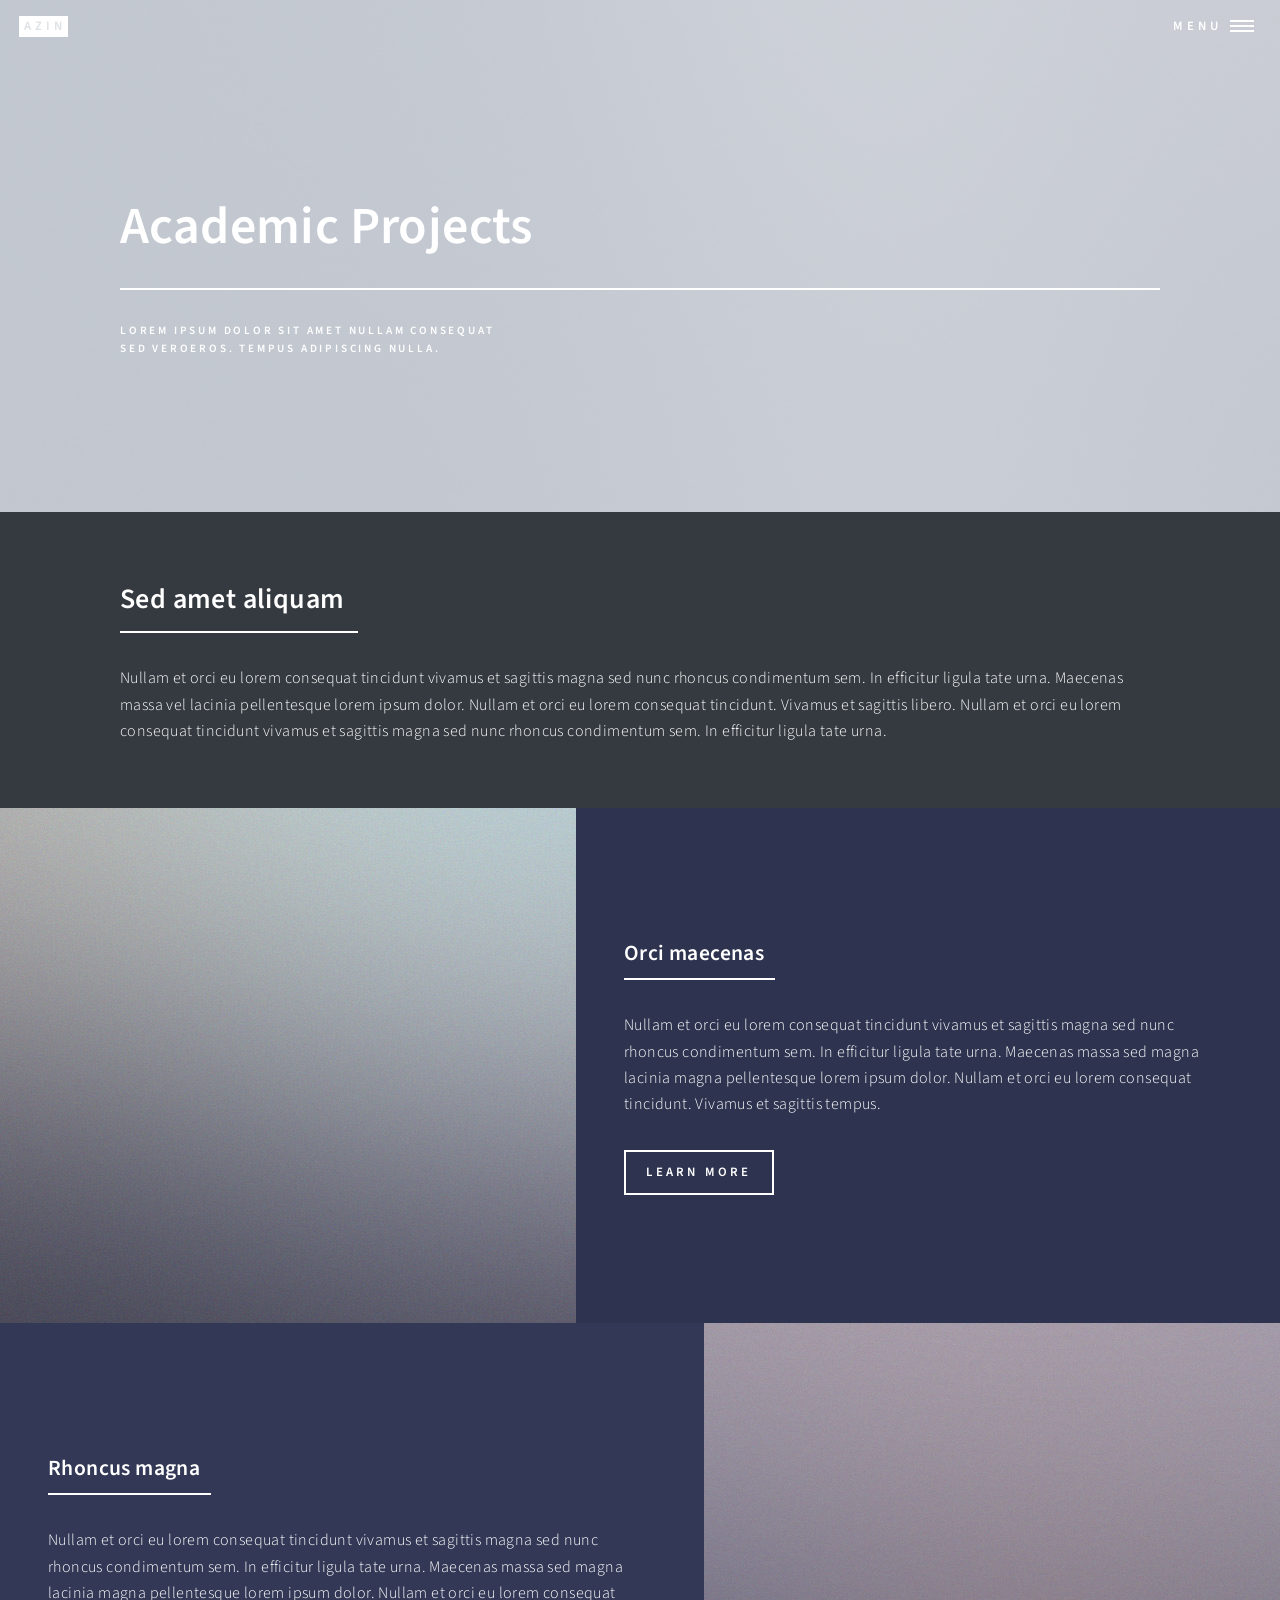
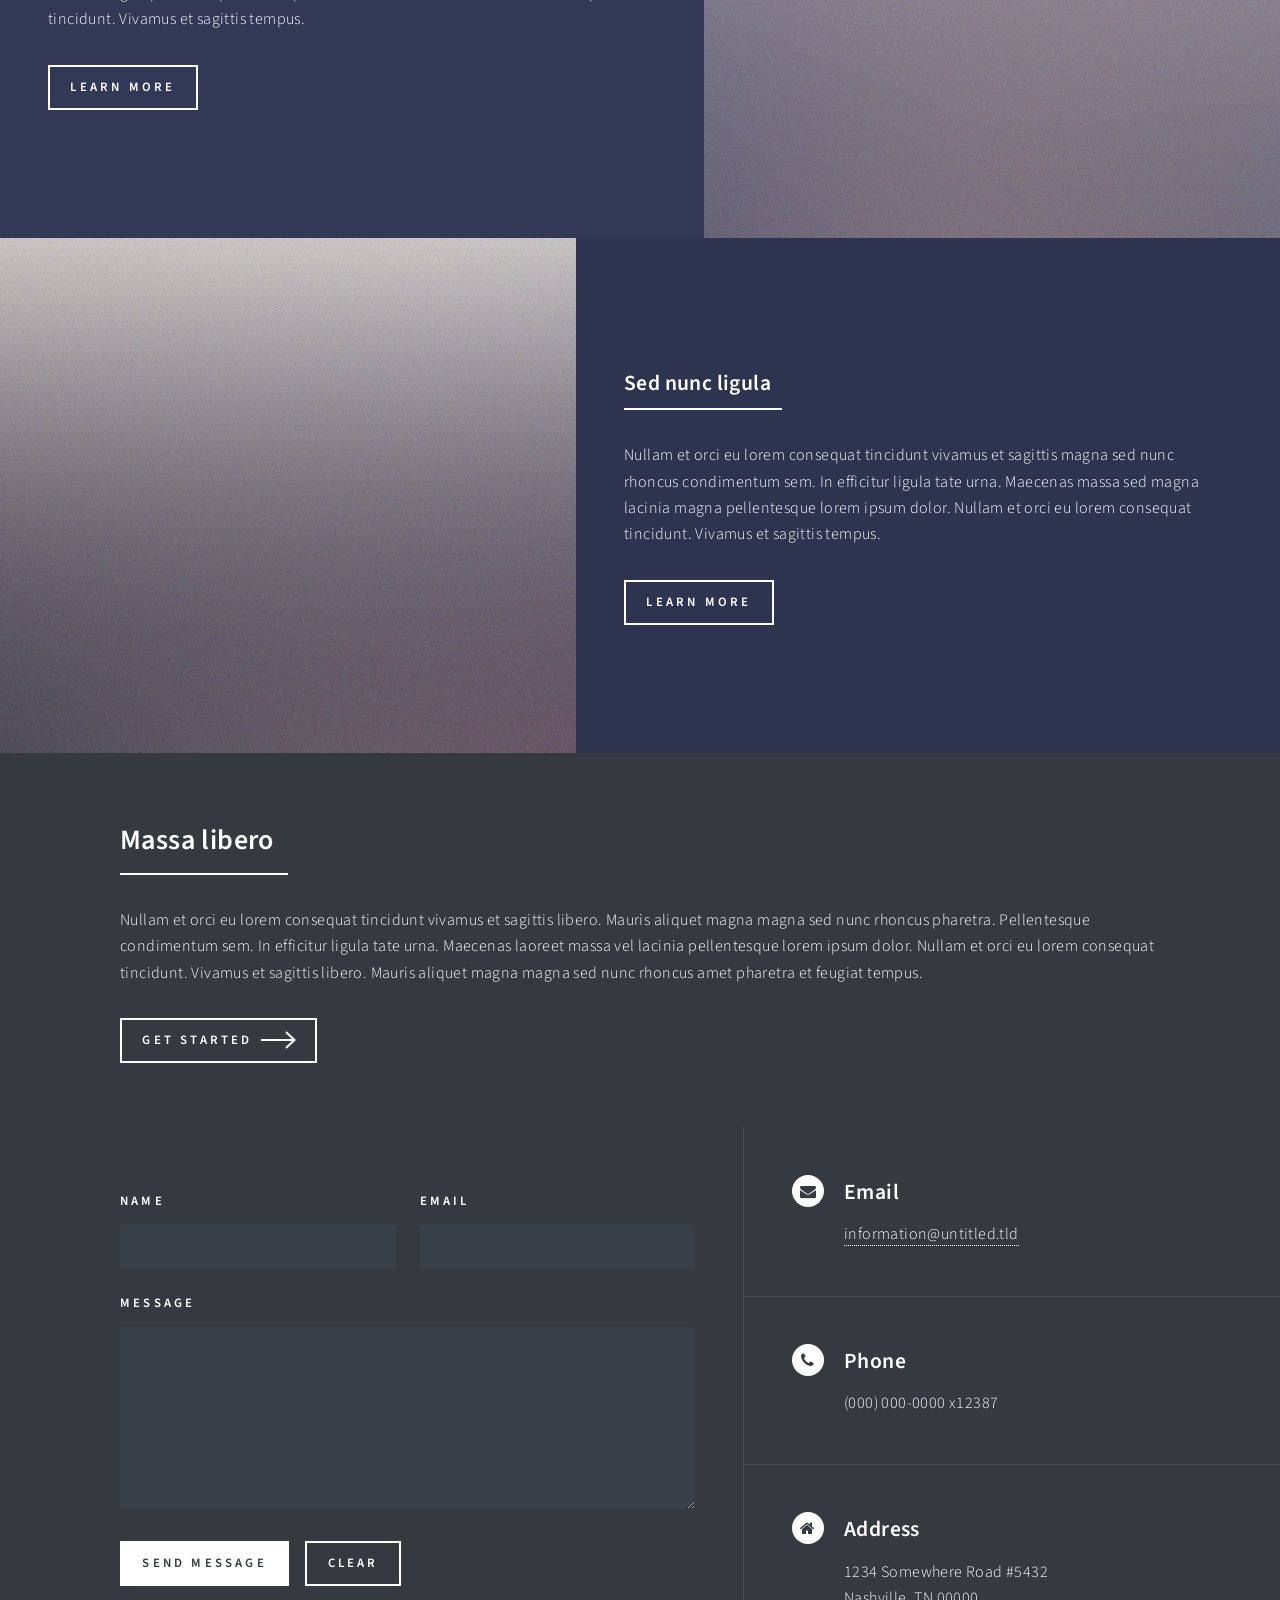
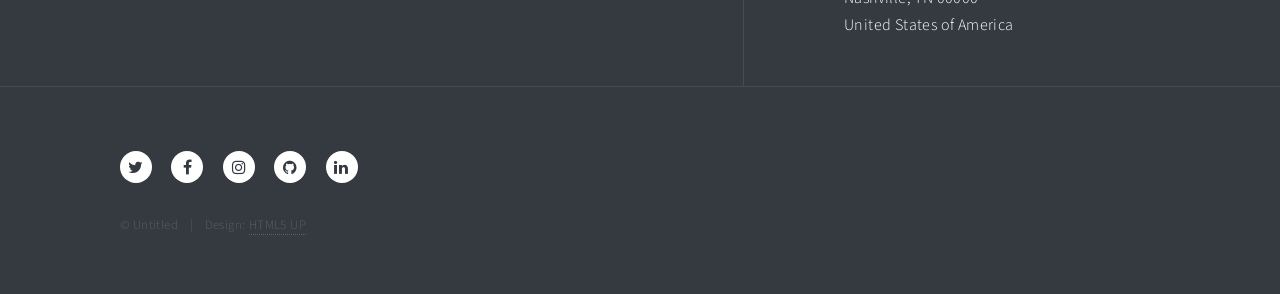
==== academic-projects.html @ b6f25e10 "Add files via upload" ====
<!DOCTYPE HTML>
<!--
	Forty by HTML5 UP
	html5up.net | @ajlkn
	Free for personal and commercial use under the CCA 3.0 license (html5up.net/license)
-->
<html>
	<head>
		<title>Academic Projects - Azin</title>
		<meta charset="utf-8" />
		<meta name="viewport" content="width=device-width, initial-scale=1, user-scalable=no" />
		<link rel="stylesheet" href="assets/css/main.css" />
		<noscript><link rel="stylesheet" href="assets/css/noscript.css" /></noscript>
	</head>
	<body class="is-preload">

		<!-- Wrapper -->
			<div id="wrapper">

				<!-- Header -->
				<!-- Note: The "styleN" class below should match that of the banner element. -->
					<header id="header" class="alt style2">
						<a href="index.html" class="logo"><strong>Azin</strong></a>
						<nav>
							<a href="#menu">Menu</a>
						</nav>
					</header>

				<!-- Menu -->
					<nav id="menu">
						<ul class="links">
							<li><a href="index.html">Home</a></li>
							<li><a href="academic-projects.html">Academic Projects</a></li>
							<li><a href="sketches.html">Sketches</a></li>
							<li><a href="photographies.html">Photographies</a></li>
						</ul>
						<ul class="actions stacked">
							<li><a href="#" class="button primary fit">Get Started</a></li>
							<li><a href="#" class="button fit">Log In</a></li>
						</ul>
					</nav>

				<!-- Banner -->
				<!-- Note: The "styleN" class below should match that of the header element. -->
					<section id="banner" class="style2">
						<div class="inner">
							<span class="image">
								<img src="images/pic07.jpg" alt="" />
							</span>
							<header class="major">
								<h1>Academic Projects</h1>
							</header>
							<div class="content">
								<p>Lorem ipsum dolor sit amet nullam consequat<br />
								sed veroeros. tempus adipiscing nulla.</p>
							</div>
						</div>
					</section>

				<!-- Main -->
					<div id="main">

						<!-- One -->
							<section id="one">
								<div class="inner">
									<header class="major">
										<h2>Sed amet aliquam</h2>
									</header>
									<p>Nullam et orci eu lorem consequat tincidunt vivamus et sagittis magna sed nunc rhoncus condimentum sem. In efficitur ligula tate urna. Maecenas massa vel lacinia pellentesque lorem ipsum dolor. Nullam et orci eu lorem consequat tincidunt. Vivamus et sagittis libero. Nullam et orci eu lorem consequat tincidunt vivamus et sagittis magna sed nunc rhoncus condimentum sem. In efficitur ligula tate urna.</p>
								</div>
							</section>

						<!-- Two -->
							<section id="two" class="spotlights">
								<section>
									<a href="sketches.html" class="image">
										<img src="images/pic08.jpg" alt="" data-position="center center" />
									</a>
									<div class="content">
										<div class="inner">
											<header class="major">
												<h3>Orci maecenas</h3>
											</header>
											<p>Nullam et orci eu lorem consequat tincidunt vivamus et sagittis magna sed nunc rhoncus condimentum sem. In efficitur ligula tate urna. Maecenas massa sed magna lacinia magna pellentesque lorem ipsum dolor. Nullam et orci eu lorem consequat tincidunt. Vivamus et sagittis tempus.</p>
											<ul class="actions">
												<li><a href="sketches.html" class="button">Learn more</a></li>
											</ul>
										</div>
									</div>
								</section>
								<section>
									<a href="sketches.html" class="image">
										<img src="images/pic09.jpg" alt="" data-position="top center" />
									</a>
									<div class="content">
										<div class="inner">
											<header class="major">
												<h3>Rhoncus magna</h3>
											</header>
											<p>Nullam et orci eu lorem consequat tincidunt vivamus et sagittis magna sed nunc rhoncus condimentum sem. In efficitur ligula tate urna. Maecenas massa sed magna lacinia magna pellentesque lorem ipsum dolor. Nullam et orci eu lorem consequat tincidunt. Vivamus et sagittis tempus.</p>
											<ul class="actions">
												<li><a href="sketches.html" class="button">Learn more</a></li>
											</ul>
										</div>
									</div>
								</section>
								<section>
									<a href="sketches.html" class="image">
										<img src="images/pic10.jpg" alt="" data-position="25% 25%" />
									</a>
									<div class="content">
										<div class="inner">
											<header class="major">
												<h3>Sed nunc ligula</h3>
											</header>
											<p>Nullam et orci eu lorem consequat tincidunt vivamus et sagittis magna sed nunc rhoncus condimentum sem. In efficitur ligula tate urna. Maecenas massa sed magna lacinia magna pellentesque lorem ipsum dolor. Nullam et orci eu lorem consequat tincidunt. Vivamus et sagittis tempus.</p>
											<ul class="actions">
												<li><a href="sketches.html" class="button">Learn more</a></li>
											</ul>
										</div>
									</div>
								</section>
							</section>

						<!-- Three -->
							<section id="three">
								<div class="inner">
									<header class="major">
										<h2>Massa libero</h2>
									</header>
									<p>Nullam et orci eu lorem consequat tincidunt vivamus et sagittis libero. Mauris aliquet magna magna sed nunc rhoncus pharetra. Pellentesque condimentum sem. In efficitur ligula tate urna. Maecenas laoreet massa vel lacinia pellentesque lorem ipsum dolor. Nullam et orci eu lorem consequat tincidunt. Vivamus et sagittis libero. Mauris aliquet magna magna sed nunc rhoncus amet pharetra et feugiat tempus.</p>
									<ul class="actions">
										<li><a href="sketches.html" class="button next">Get Started</a></li>
									</ul>
								</div>
							</section>

					</div>

				<!-- Contact -->
					<section id="contact">
						<div class="inner">
							<section>
								<form method="post" action="#">
									<div class="fields">
										<div class="field half">
											<label for="name">Name</label>
											<input type="text" name="name" id="name" />
										</div>
										<div class="field half">
											<label for="email">Email</label>
											<input type="text" name="email" id="email" />
										</div>
										<div class="field">
											<label for="message">Message</label>
											<textarea name="message" id="message" rows="6"></textarea>
										</div>
									</div>
									<ul class="actions">
										<li><input type="submit" value="Send Message" class="primary" /></li>
										<li><input type="reset" value="Clear" /></li>
									</ul>
								</form>
							</section>
							<section class="split">
								<section>
									<div class="contact-method">
										<span class="icon alt fa-envelope"></span>
										<h3>Email</h3>
										<a href="#">information@untitled.tld</a>
									</div>
								</section>
								<section>
									<div class="contact-method">
										<span class="icon alt fa-phone"></span>
										<h3>Phone</h3>
										<span>(000) 000-0000 x12387</span>
									</div>
								</section>
								<section>
									<div class="contact-method">
										<span class="icon alt fa-home"></span>
										<h3>Address</h3>
										<span>1234 Somewhere Road #5432<br />
										Nashville, TN 00000<br />
										United States of America</span>
									</div>
								</section>
							</section>
						</div>
					</section>

				<!-- Footer -->
					<footer id="footer">
						<div class="inner">
							<ul class="icons">
								<li><a href="#" class="icon alt fa-twitter"><span class="label">Twitter</span></a></li>
								<li><a href="#" class="icon alt fa-facebook"><span class="label">Facebook</span></a></li>
								<li><a href="#" class="icon alt fa-instagram"><span class="label">Instagram</span></a></li>
								<li><a href="#" class="icon alt fa-github"><span class="label">GitHub</span></a></li>
								<li><a href="#" class="icon alt fa-linkedin"><span class="label">LinkedIn</span></a></li>
							</ul>
							<ul class="copyright">
								<li>&copy; Untitled</li><li>Design: <a href="https://html5up.net">HTML5 UP</a></li>
							</ul>
						</div>
					</footer>

			</div>

		<!-- Scripts -->
			<script src="assets/js/jquery.min.js"></script>
			<script src="assets/js/jquery.scrolly.min.js"></script>
			<script src="assets/js/jquery.scrollex.min.js"></script>
			<script src="assets/js/browser.min.js"></script>
			<script src="assets/js/breakpoints.min.js"></script>
			<script src="assets/js/util.js"></script>
			<script src="assets/js/main.js"></script>

	</body>
</html>
---- assets/css/main.css ----
@import url(font-awesome.min.css);
@import url("https://fonts.googleapis.com/css?family=Source+Sans+Pro:300,300italic,600,600italic");

/*
	Forty by HTML5 UP
	html5up.net | @ajlkn
	Free for personal and commercial use under the CCA 3.0 license (html5up.net/license)
*/

html, body, div, span, applet, object,
iframe, h1, h2, h3, h4, h5, h6, p, blockquote,
pre, a, abbr, acronym, address, big, cite,
code, del, dfn, em, img, ins, kbd, q, s, samp,
small, strike, strong, sub, sup, tt, var, b,
u, i, center, dl, dt, dd, ol, ul, li, fieldset,
form, label, legend, table, caption, tbody,
tfoot, thead, tr, th, td, article, aside,
canvas, details, embed, figure, figcaption,
footer, header, hgroup, menu, nav, output, ruby,
section, summary, time, mark, audio, video {
	margin: 0;
	padding: 0;
	border: 0;
	font-size: 100%;
	font: inherit;
	vertical-align: baseline;}

article, aside, details, figcaption, figure,
footer, header, hgroup, menu, nav, section {
	display: block;}

body {
	line-height: 1;
}

ol, ul {
	list-style: none;
}

blockquote, q {
	quotes: none;
}

	blockquote:before, blockquote:after, q:before, q:after {
		content: '';
		content: none;
	}

table {
	border-collapse: collapse;
	border-spacing: 0;
}

body {
	-webkit-text-size-adjust: none;
}

mark {
	background-color: transparent;
	color: inherit;
}

input::-moz-focus-inner {
	border: 0;
	padding: 0;
}

input, select, textarea {
	-moz-appearance: none;
	-webkit-appearance: none;
	-ms-appearance: none;
	appearance: none;
}

/* Basic */

	@-ms-viewport {
		width: device-width;
	}

	body {
		-ms-overflow-style: scrollbar;
	}

	@media screen and (max-width: 480px) {

		html, body {
			min-width: 320px;
		}

	}

	html {
		box-sizing: border-box;
	}

	*, *:before, *:after {
		box-sizing: inherit;
	}

	body {
		background: #343A40;
	}

		body.is-preload *, body.is-preload *:before, body.is-preload *:after {
			-moz-animation: none !important;
			-webkit-animation: none !important;
			-ms-animation: none !important;
			animation: none !important;
			-moz-transition: none !important;
			-webkit-transition: none !important;
			-ms-transition: none !important;
			transition: none !important;
		}

/* Type */

	body, input, select, textarea {
		color: #ffffff;
		font-family: "Source Sans Pro", Helvetica, sans-serif;
		font-size: 17pt;
		font-weight: 300;
		letter-spacing: 0.025em;
		line-height: 1.65;
	}

		@media screen and (max-width: 1680px) {

			body, input, select, textarea {
				font-size: 14pt;
			}

		}

		@media screen and (max-width: 1280px) {

			body, input, select, textarea {
				font-size: 12pt;
			}

		}

		@media screen and (max-width: 360px) {

			body, input, select, textarea {
				font-size: 11pt;
			}

		}

	a {
		-moz-transition: color 0.2s ease-in-out, border-bottom-color 0.2s ease-in-out;
		-webkit-transition: color 0.2s ease-in-out, border-bottom-color 0.2s ease-in-out;
		-ms-transition: color 0.2s ease-in-out, border-bottom-color 0.2s ease-in-out;
		transition: color 0.2s ease-in-out, border-bottom-color 0.2s ease-in-out;
		border-bottom: dotted 1px;
		color: inherit;
		text-decoration: none;
	}

		a:hover {
			border-bottom-color: transparent;
			color: #9bf1ff !important;
		}

		a:active {
			color: #53e3fb !important;
		}

	strong, b {
		color: #ffffff;
		font-weight: 600;
	}

	em, i {
		font-style: italic;
	}

	p {
		margin: 0 0 2em 0;
	}

	h1, h2, h3, h4, h5, h6 {
		color: #ffffff;
		font-weight: 600;
		line-height: 1.65;
		margin: 0 0 1em 0;
	}

		h1 a, h2 a, h3 a, h4 a, h5 a, h6 a {
			color: inherit;
			border-bottom: 0;
		}

	h1 {
		font-size: 2.5em;
	}

	h2 {
		font-size: 1.75em;
	}

	h3 {
		font-size: 1.35em;
	}

	h4 {
		font-size: 1.1em;
	}

	h5 {
		font-size: 0.9em;
	}

	h6 {
		font-size: 0.7em;
	}

	@media screen and (max-width: 736px) {

		h1 {
			font-size: 2em;
		}

		h2 {
			font-size: 1.5em;
		}

		h3 {
			font-size: 1.25em;
		}

	}

	sub {
		font-size: 0.8em;
		position: relative;
		top: 0.5em;
	}

	sup {
		font-size: 0.8em;
		position: relative;
		top: -0.5em;
	}

	blockquote {
		border-left: solid 4px rgba(209, 209, 255, 0.1);
		font-style: italic;
		margin: 0 0 2em 0;
		padding: 0.5em 0 0.5em 2em;
	}

	code {
		background: rgba(209, 209, 255, 0.035);
		font-family: "Courier New", monospace;
		font-size: 0.9em;
		margin: 0 0.25em;
		padding: 0.25em 0.65em;
	}

	pre {
		-webkit-overflow-scrolling: touch;
		font-family: "Courier New", monospace;
		font-size: 0.9em;
		margin: 0 0 2em 0;
	}

		pre code {
			display: block;
			line-height: 1.75;
			padding: 1em 1.5em;
			overflow-x: auto;
		}

	hr {
		border: 0;
		border-bottom: solid 1px rgba(209, 209, 255, 0.1);
		margin: 2em 0;
	}

		hr.major {
			margin: 3em 0;
		}

	.align-left {
		text-align: left;
	}

	.align-center {
		text-align: center;
	}

	.align-right {
		text-align: right;
	}

/* Row */

	.row {
		display: flex;
		flex-wrap: wrap;
		box-sizing: border-box;
		align-items: stretch;
	}

		.row > * {
			box-sizing: border-box;
		}

		.row.gtr-uniform > * > :last-child {
			margin-bottom: 0;
		}

		.row.aln-left {
			justify-content: flex-start;
		}

		.row.aln-center {
			justify-content: center;
		}

		.row.aln-right {
			justify-content: flex-end;
		}

		.row.aln-top {
			align-items: flex-start;
		}

		.row.aln-middle {
			align-items: center;
		}

		.row.aln-bottom {
			align-items: flex-end;
		}

		.row > .imp {
			order: -1;
		}

		.row > .col-1 {
			width: 8.3333333333%;
		}

		.row > .off-1 {
			margin-left: 8.3333333333%;
		}

		.row > .col-2 {
			width: 16.6666666667%;
		}

		.row > .off-2 {
			margin-left: 16.6666666667%;
		}

		.row > .col-3 {
			width: 25%;
		}

		.row > .off-3 {
			margin-left: 25%;
		}

		.row > .col-4 {
			width: 33.3333333333%;
		}

		.row > .off-4 {
			margin-left: 33.3333333333%;
		}

		.row > .col-5 {
			width: 41.6666666667%;
		}

		.row > .off-5 {
			margin-left: 41.6666666667%;
		}

		.row > .col-6 {
			width: 50%;
		}

		.row > .off-6 {
			margin-left: 50%;
		}

		.row > .col-7 {
			width: 58.3333333333%;
		}

		.row > .off-7 {
			margin-left: 58.3333333333%;
		}

		.row > .col-8 {
			width: 66.6666666667%;
		}

		.row > .off-8 {
			margin-left: 66.6666666667%;
		}

		.row > .col-9 {
			width: 75%;
		}

		.row > .off-9 {
			margin-left: 75%;
		}

		.row > .col-10 {
			width: 83.3333333333%;
		}

		.row > .off-10 {
			margin-left: 83.3333333333%;
		}

		.row > .col-11 {
			width: 91.6666666667%;
		}

		.row > .off-11 {
			margin-left: 91.6666666667%;
		}

		.row > .col-12 {
			width: 100%;
		}

		.row > .off-12 {
			margin-left: 100%;
		}

		.row.gtr-0 {
			margin-top: 0;
			margin-left: 0em;
		}

			.row.gtr-0 > * {
				padding: 0 0 0 0em;
			}

			.row.gtr-0.gtr-uniform {
				margin-top: 0em;
			}

				.row.gtr-0.gtr-uniform > * {
					padding-top: 0em;
				}

		.row.gtr-25 {
			margin-top: 0;
			margin-left: -0.5em;
		}

			.row.gtr-25 > * {
				padding: 0 0 0 0.5em;
			}

			.row.gtr-25.gtr-uniform {
				margin-top: -0.5em;
			}

				.row.gtr-25.gtr-uniform > * {
					padding-top: 0.5em;
				}

		.row.gtr-50 {
			margin-top: 0;
			margin-left: -1em;
		}

			.row.gtr-50 > * {
				padding: 0 0 0 1em;
			}

			.row.gtr-50.gtr-uniform {
				margin-top: -1em;
			}

				.row.gtr-50.gtr-uniform > * {
					padding-top: 1em;
				}

		.row {
			margin-top: 0;
			margin-left: -2em;
		}

			.row > * {
				padding: 0 0 0 2em;
			}

			.row.gtr-uniform {
				margin-top: -2em;
			}

				.row.gtr-uniform > * {
					padding-top: 2em;
				}

		.row.gtr-150 {
			margin-top: 0;
			margin-left: -3em;
		}

			.row.gtr-150 > * {
				padding: 0 0 0 3em;
			}

			.row.gtr-150.gtr-uniform {
				margin-top: -3em;
			}

				.row.gtr-150.gtr-uniform > * {
					padding-top: 3em;
				}

		.row.gtr-200 {
			margin-top: 0;
			margin-left: -4em;
		}

			.row.gtr-200 > * {
				padding: 0 0 0 4em;
			}

			.row.gtr-200.gtr-uniform {
				margin-top: -4em;
			}

				.row.gtr-200.gtr-uniform > * {
					padding-top: 4em;
				}

		@media screen and (max-width: 1680px) {

			.row {
				display: flex;
				flex-wrap: wrap;
				box-sizing: border-box;
				align-items: stretch;
			}

				.row > * {
					box-sizing: border-box;
				}

				.row.gtr-uniform > * > :last-child {
					margin-bottom: 0;
				}

				.row.aln-left {
					justify-content: flex-start;
				}

				.row.aln-center {
					justify-content: center;
				}

				.row.aln-right {
					justify-content: flex-end;
				}

				.row.aln-top {
					align-items: flex-start;
				}

				.row.aln-middle {
					align-items: center;
				}

				.row.aln-bottom {
					align-items: flex-end;
				}

				.row > .imp-xlarge {
					order: -1;
				}

				.row > .col-1-xlarge {
					width: 8.3333333333%;
				}

				.row > .off-1-xlarge {
					margin-left: 8.3333333333%;
				}

				.row > .col-2-xlarge {
					width: 16.6666666667%;
				}

				.row > .off-2-xlarge {
					margin-left: 16.6666666667%;
				}

				.row > .col-3-xlarge {
					width: 25%;
				}

				.row > .off-3-xlarge {
					margin-left: 25%;
				}

				.row > .col-4-xlarge {
					width: 33.3333333333%;
				}

				.row > .off-4-xlarge {
					margin-left: 33.3333333333%;
				}

				.row > .col-5-xlarge {
					width: 41.6666666667%;
				}

				.row > .off-5-xlarge {
					margin-left: 41.6666666667%;
				}

				.row > .col-6-xlarge {
					width: 50%;
				}

				.row > .off-6-xlarge {
					margin-left: 50%;
				}

				.row > .col-7-xlarge {
					width: 58.3333333333%;
				}

				.row > .off-7-xlarge {
					margin-left: 58.3333333333%;
				}

				.row > .col-8-xlarge {
					width: 66.6666666667%;
				}

				.row > .off-8-xlarge {
					margin-left: 66.6666666667%;
				}

				.row > .col-9-xlarge {
					width: 75%;
				}

				.row > .off-9-xlarge {
					margin-left: 75%;
				}

				.row > .col-10-xlarge {
					width: 83.3333333333%;
				}

				.row > .off-10-xlarge {
					margin-left: 83.3333333333%;
				}

				.row > .col-11-xlarge {
					width: 91.6666666667%;
				}

				.row > .off-11-xlarge {
					margin-left: 91.6666666667%;
				}

				.row > .col-12-xlarge {
					width: 100%;
				}

				.row > .off-12-xlarge {
					margin-left: 100%;
				}

				.row.gtr-0 {
					margin-top: 0;
					margin-left: 0em;
				}

					.row.gtr-0 > * {
						padding: 0 0 0 0em;
					}

					.row.gtr-0.gtr-uniform {
						margin-top: 0em;
					}

						.row.gtr-0.gtr-uniform > * {
							padding-top: 0em;
						}

				.row.gtr-25 {
					margin-top: 0;
					margin-left: -0.5em;
				}

					.row.gtr-25 > * {
						padding: 0 0 0 0.5em;
					}

					.row.gtr-25.gtr-uniform {
						margin-top: -0.5em;
					}

						.row.gtr-25.gtr-uniform > * {
							padding-top: 0.5em;
						}

				.row.gtr-50 {
					margin-top: 0;
					margin-left: -1em;
				}

					.row.gtr-50 > * {
						padding: 0 0 0 1em;
					}

					.row.gtr-50.gtr-uniform {
						margin-top: -1em;
					}

						.row.gtr-50.gtr-uniform > * {
							padding-top: 1em;
						}

				.row {
					margin-top: 0;
					margin-left: -2em;
				}

					.row > * {
						padding: 0 0 0 2em;
					}

					.row.gtr-uniform {
						margin-top: -2em;
					}

						.row.gtr-uniform > * {
							padding-top: 2em;
						}

				.row.gtr-150 {
					margin-top: 0;
					margin-left: -3em;
				}

					.row.gtr-150 > * {
						padding: 0 0 0 3em;
					}

					.row.gtr-150.gtr-uniform {
						margin-top: -3em;
					}

						.row.gtr-150.gtr-uniform > * {
							padding-top: 3em;
						}

				.row.gtr-200 {
					margin-top: 0;
					margin-left: -4em;
				}

					.row.gtr-200 > * {
						padding: 0 0 0 4em;
					}

					.row.gtr-200.gtr-uniform {
						margin-top: -4em;
					}

						.row.gtr-200.gtr-uniform > * {
							padding-top: 4em;
						}

		}

		@media screen and (max-width: 1280px) {

			.row {
				display: flex;
				flex-wrap: wrap;
				box-sizing: border-box;
				align-items: stretch;
			}

				.row > * {
					box-sizing: border-box;
				}

				.row.gtr-uniform > * > :last-child {
					margin-bottom: 0;
				}

				.row.aln-left {
					justify-content: flex-start;
				}

				.row.aln-center {
					justify-content: center;
				}

				.row.aln-right {
					justify-content: flex-end;
				}

				.row.aln-top {
					align-items: flex-start;
				}

				.row.aln-middle {
					align-items: center;
				}

				.row.aln-bottom {
					align-items: flex-end;
				}

				.row > .imp-large {
					order: -1;
				}

				.row > .col-1-large {
					width: 8.3333333333%;
				}

				.row > .off-1-large {
					margin-left: 8.3333333333%;
				}

				.row > .col-2-large {
					width: 16.6666666667%;
				}

				.row > .off-2-large {
					margin-left: 16.6666666667%;
				}

				.row > .col-3-large {
					width: 25%;
				}

				.row > .off-3-large {
					margin-left: 25%;
				}

				.row > .col-4-large {
					width: 33.3333333333%;
				}

				.row > .off-4-large {
					margin-left: 33.3333333333%;
				}

				.row > .col-5-large {
					width: 41.6666666667%;
				}

				.row > .off-5-large {
					margin-left: 41.6666666667%;
				}

				.row > .col-6-large {
					width: 50%;
				}

				.row > .off-6-large {
					margin-left: 50%;
				}

				.row > .col-7-large {
					width: 58.3333333333%;
				}

				.row > .off-7-large {
					margin-left: 58.3333333333%;
				}

				.row > .col-8-large {
					width: 66.6666666667%;
				}

				.row > .off-8-large {
					margin-left: 66.6666666667%;
				}

				.row > .col-9-large {
					width: 75%;
				}

				.row > .off-9-large {
					margin-left: 75%;
				}

				.row > .col-10-large {
					width: 83.3333333333%;
				}

				.row > .off-10-large {
					margin-left: 83.3333333333%;
				}

				.row > .col-11-large {
					width: 91.6666666667%;
				}

				.row > .off-11-large {
					margin-left: 91.6666666667%;
				}

				.row > .col-12-large {
					width: 100%;
				}

				.row > .off-12-large {
					margin-left: 100%;
				}

				.row.gtr-0 {
					margin-top: 0;
					margin-left: 0em;
				}

					.row.gtr-0 > * {
						padding: 0 0 0 0em;
					}

					.row.gtr-0.gtr-uniform {
						margin-top: 0em;
					}

						.row.gtr-0.gtr-uniform > * {
							padding-top: 0em;
						}

				.row.gtr-25 {
					margin-top: 0;
					margin-left: -0.375em;
				}

					.row.gtr-25 > * {
						padding: 0 0 0 0.375em;
					}

					.row.gtr-25.gtr-uniform {
						margin-top: -0.375em;
					}

						.row.gtr-25.gtr-uniform > * {
							padding-top: 0.375em;
						}

				.row.gtr-50 {
					margin-top: 0;
					margin-left: -0.75em;
				}

					.row.gtr-50 > * {
						padding: 0 0 0 0.75em;
					}

					.row.gtr-50.gtr-uniform {
						margin-top: -0.75em;
					}

						.row.gtr-50.gtr-uniform > * {
							padding-top: 0.75em;
						}

				.row {
					margin-top: 0;
					margin-left: -1.5em;
				}

					.row > * {
						padding: 0 0 0 1.5em;
					}

					.row.gtr-uniform {
						margin-top: -1.5em;
					}

						.row.gtr-uniform > * {
							padding-top: 1.5em;
						}

				.row.gtr-150 {
					margin-top: 0;
					margin-left: -2.25em;
				}

					.row.gtr-150 > * {
						padding: 0 0 0 2.25em;
					}

					.row.gtr-150.gtr-uniform {
						margin-top: -2.25em;
					}

						.row.gtr-150.gtr-uniform > * {
							padding-top: 2.25em;
						}

				.row.gtr-200 {
					margin-top: 0;
					margin-left: -3em;
				}

					.row.gtr-200 > * {
						padding: 0 0 0 3em;
					}

					.row.gtr-200.gtr-uniform {
						margin-top: -3em;
					}

						.row.gtr-200.gtr-uniform > * {
							padding-top: 3em;
						}

		}

		@media screen and (max-width: 980px) {

			.row {
				display: flex;
				flex-wrap: wrap;
				box-sizing: border-box;
				align-items: stretch;
			}

				.row > * {
					box-sizing: border-box;
				}

				.row.gtr-uniform > * > :last-child {
					margin-bottom: 0;
				}

				.row.aln-left {
					justify-content: flex-start;
				}

				.row.aln-center {
					justify-content: center;
				}

				.row.aln-right {
					justify-content: flex-end;
				}

				.row.aln-top {
					align-items: flex-start;
				}

				.row.aln-middle {
					align-items: center;
				}

				.row.aln-bottom {
					align-items: flex-end;
				}

				.row > .imp-medium {
					order: -1;
				}

				.row > .col-1-medium {
					width: 8.3333333333%;
				}

				.row > .off-1-medium {
					margin-left: 8.3333333333%;
				}

				.row > .col-2-medium {
					width: 16.6666666667%;
				}

				.row > .off-2-medium {
					margin-left: 16.6666666667%;
				}

				.row > .col-3-medium {
					width: 25%;
				}

				.row > .off-3-medium {
					margin-left: 25%;
				}

				.row > .col-4-medium {
					width: 33.3333333333%;
				}

				.row > .off-4-medium {
					margin-left: 33.3333333333%;
				}

				.row > .col-5-medium {
					width: 41.6666666667%;
				}

				.row > .off-5-medium {
					margin-left: 41.6666666667%;
				}

				.row > .col-6-medium {
					width: 50%;
				}

				.row > .off-6-medium {
					margin-left: 50%;
				}

				.row > .col-7-medium {
					width: 58.3333333333%;
				}

				.row > .off-7-medium {
					margin-left: 58.3333333333%;
				}

				.row > .col-8-medium {
					width: 66.6666666667%;
				}

				.row > .off-8-medium {
					margin-left: 66.6666666667%;
				}

				.row > .col-9-medium {
					width: 75%;
				}

				.row > .off-9-medium {
					margin-left: 75%;
				}

				.row > .col-10-medium {
					width: 83.3333333333%;
				}

				.row > .off-10-medium {
					margin-left: 83.3333333333%;
				}

				.row > .col-11-medium {
					width: 91.6666666667%;
				}

				.row > .off-11-medium {
					margin-left: 91.6666666667%;
				}

				.row > .col-12-medium {
					width: 100%;
				}

				.row > .off-12-medium {
					margin-left: 100%;
				}

				.row.gtr-0 {
					margin-top: 0;
					margin-left: 0em;
				}

					.row.gtr-0 > * {
						padding: 0 0 0 0em;
					}

					.row.gtr-0.gtr-uniform {
						margin-top: 0em;
					}

						.row.gtr-0.gtr-uniform > * {
							padding-top: 0em;
						}

				.row.gtr-25 {
					margin-top: 0;
					margin-left: -0.375em;
				}

					.row.gtr-25 > * {
						padding: 0 0 0 0.375em;
					}

					.row.gtr-25.gtr-uniform {
						margin-top: -0.375em;
					}

						.row.gtr-25.gtr-uniform > * {
							padding-top: 0.375em;
						}

				.row.gtr-50 {
					margin-top: 0;
					margin-left: -0.75em;
				}

					.row.gtr-50 > * {
						padding: 0 0 0 0.75em;
					}

					.row.gtr-50.gtr-uniform {
						margin-top: -0.75em;
					}

						.row.gtr-50.gtr-uniform > * {
							padding-top: 0.75em;
						}

				.row {
					margin-top: 0;
					margin-left: -1.5em;
				}

					.row > * {
						padding: 0 0 0 1.5em;
					}

					.row.gtr-uniform {
						margin-top: -1.5em;
					}

						.row.gtr-uniform > * {
							padding-top: 1.5em;
						}

				.row.gtr-150 {
					margin-top: 0;
					margin-left: -2.25em;
				}

					.row.gtr-150 > * {
						padding: 0 0 0 2.25em;
					}

					.row.gtr-150.gtr-uniform {
						margin-top: -2.25em;
					}

						.row.gtr-150.gtr-uniform > * {
							padding-top: 2.25em;
						}

				.row.gtr-200 {
					margin-top: 0;
					margin-left: -3em;
				}

					.row.gtr-200 > * {
						padding: 0 0 0 3em;
					}

					.row.gtr-200.gtr-uniform {
						margin-top: -3em;
					}

						.row.gtr-200.gtr-uniform > * {
							padding-top: 3em;
						}

		}

		@media screen and (max-width: 736px) {

			.row {
				display: flex;
				flex-wrap: wrap;
				box-sizing: border-box;
				align-items: stretch;
			}

				.row > * {
					box-sizing: border-box;
				}

				.row.gtr-uniform > * > :last-child {
					margin-bottom: 0;
				}

				.row.aln-left {
					justify-content: flex-start;
				}

				.row.aln-center {
					justify-content: center;
				}

				.row.aln-right {
					justify-content: flex-end;
				}

				.row.aln-top {
					align-items: flex-start;
				}

				.row.aln-middle {
					align-items: center;
				}

				.row.aln-bottom {
					align-items: flex-end;
				}

				.row > .imp-small {
					order: -1;
				}

				.row > .col-1-small {
					width: 8.3333333333%;
				}

				.row > .off-1-small {
					margin-left: 8.3333333333%;
				}

				.row > .col-2-small {
					width: 16.6666666667%;
				}

				.row > .off-2-small {
					margin-left: 16.6666666667%;
				}

				.row > .col-3-small {
					width: 25%;
				}

				.row > .off-3-small {
					margin-left: 25%;
				}

				.row > .col-4-small {
					width: 33.3333333333%;
				}

				.row > .off-4-small {
					margin-left: 33.3333333333%;
				}

				.row > .col-5-small {
					width: 41.6666666667%;
				}

				.row > .off-5-small {
					margin-left: 41.6666666667%;
				}

				.row > .col-6-small {
					width: 50%;
				}

				.row > .off-6-small {
					margin-left: 50%;
				}

				.row > .col-7-small {
					width: 58.3333333333%;
				}

				.row > .off-7-small {
					margin-left: 58.3333333333%;
				}

				.row > .col-8-small {
					width: 66.6666666667%;
				}

				.row > .off-8-small {
					margin-left: 66.6666666667%;
				}

				.row > .col-9-small {
					width: 75%;
				}

				.row > .off-9-small {
					margin-left: 75%;
				}

				.row > .col-10-small {
					width: 83.3333333333%;
				}

				.row > .off-10-small {
					margin-left: 83.3333333333%;
				}

				.row > .col-11-small {
					width: 91.6666666667%;
				}

				.row > .off-11-small {
					margin-left: 91.6666666667%;
				}

				.row > .col-12-small {
					width: 100%;
				}

				.row > .off-12-small {
					margin-left: 100%;
				}

				.row.gtr-0 {
					margin-top: 0;
					margin-left: 0em;
				}

					.row.gtr-0 > * {
						padding: 0 0 0 0em;
					}

					.row.gtr-0.gtr-uniform {
						margin-top: 0em;
					}

						.row.gtr-0.gtr-uniform > * {
							padding-top: 0em;
						}

				.row.gtr-25 {
					margin-top: 0;
					margin-left: -0.3125em;
				}

					.row.gtr-25 > * {
						padding: 0 0 0 0.3125em;
					}

					.row.gtr-25.gtr-uniform {
						margin-top: -0.3125em;
					}

						.row.gtr-25.gtr-uniform > * {
							padding-top: 0.3125em;
						}

				.row.gtr-50 {
					margin-top: 0;
					margin-left: -0.625em;
				}

					.row.gtr-50 > * {
						padding: 0 0 0 0.625em;
					}

					.row.gtr-50.gtr-uniform {
						margin-top: -0.625em;
					}

						.row.gtr-50.gtr-uniform > * {
							padding-top: 0.625em;
						}

				.row {
					margin-top: 0;
					margin-left: -1.25em;
				}

					.row > * {
						padding: 0 0 0 1.25em;
					}

					.row.gtr-uniform {
						margin-top: -1.25em;
					}

						.row.gtr-uniform > * {
							padding-top: 1.25em;
						}

				.row.gtr-150 {
					margin-top: 0;
					margin-left: -1.875em;
				}

					.row.gtr-150 > * {
						padding: 0 0 0 1.875em;
					}

					.row.gtr-150.gtr-uniform {
						margin-top: -1.875em;
					}

						.row.gtr-150.gtr-uniform > * {
							padding-top: 1.875em;
						}

				.row.gtr-200 {
					margin-top: 0;
					margin-left: -2.5em;
				}

					.row.gtr-200 > * {
						padding: 0 0 0 2.5em;
					}

					.row.gtr-200.gtr-uniform {
						margin-top: -2.5em;
					}

						.row.gtr-200.gtr-uniform > * {
							padding-top: 2.5em;
						}

		}

		@media screen and (max-width: 480px) {

			.row {
				display: flex;
				flex-wrap: wrap;
				box-sizing: border-box;
				align-items: stretch;
			}

				.row > * {
					box-sizing: border-box;
				}

				.row.gtr-uniform > * > :last-child {
					margin-bottom: 0;
				}

				.row.aln-left {
					justify-content: flex-start;
				}

				.row.aln-center {
					justify-content: center;
				}

				.row.aln-right {
					justify-content: flex-end;
				}

				.row.aln-top {
					align-items: flex-start;
				}

				.row.aln-middle {
					align-items: center;
				}

				.row.aln-bottom {
					align-items: flex-end;
				}

				.row > .imp-xsmall {
					order: -1;
				}

				.row > .col-1-xsmall {
					width: 8.3333333333%;
				}

				.row > .off-1-xsmall {
					margin-left: 8.3333333333%;
				}

				.row > .col-2-xsmall {
					width: 16.6666666667%;
				}

				.row > .off-2-xsmall {
					margin-left: 16.6666666667%;
				}

				.row > .col-3-xsmall {
					width: 25%;
				}

				.row > .off-3-xsmall {
					margin-left: 25%;
				}

				.row > .col-4-xsmall {
					width: 33.3333333333%;
				}

				.row > .off-4-xsmall {
					margin-left: 33.3333333333%;
				}

				.row > .col-5-xsmall {
					width: 41.6666666667%;
				}

				.row > .off-5-xsmall {
					margin-left: 41.6666666667%;
				}

				.row > .col-6-xsmall {
					width: 50%;
				}

				.row > .off-6-xsmall {
					margin-left: 50%;
				}

				.row > .col-7-xsmall {
					width: 58.3333333333%;
				}

				.row > .off-7-xsmall {
					margin-left: 58.3333333333%;
				}

				.row > .col-8-xsmall {
					width: 66.6666666667%;
				}

				.row > .off-8-xsmall {
					margin-left: 66.6666666667%;
				}

				.row > .col-9-xsmall {
					width: 75%;
				}

				.row > .off-9-xsmall {
					margin-left: 75%;
				}

				.row > .col-10-xsmall {
					width: 83.3333333333%;
				}

				.row > .off-10-xsmall {
					margin-left: 83.3333333333%;
				}

				.row > .col-11-xsmall {
					width: 91.6666666667%;
				}

				.row > .off-11-xsmall {
					margin-left: 91.6666666667%;
				}

				.row > .col-12-xsmall {
					width: 100%;
				}

				.row > .off-12-xsmall {
					margin-left: 100%;
				}

				.row.gtr-0 {
					margin-top: 0;
					margin-left: 0em;
				}

					.row.gtr-0 > * {
						padding: 0 0 0 0em;
					}

					.row.gtr-0.gtr-uniform {
						margin-top: 0em;
					}

						.row.gtr-0.gtr-uniform > * {
							padding-top: 0em;
						}

				.row.gtr-25 {
					margin-top: 0;
					margin-left: -0.3125em;
				}

					.row.gtr-25 > * {
						padding: 0 0 0 0.3125em;
					}

					.row.gtr-25.gtr-uniform {
						margin-top: -0.3125em;
					}

						.row.gtr-25.gtr-uniform > * {
							padding-top: 0.3125em;
						}

				.row.gtr-50 {
					margin-top: 0;
					margin-left: -0.625em;
				}

					.row.gtr-50 > * {
						padding: 0 0 0 0.625em;
					}

					.row.gtr-50.gtr-uniform {
						margin-top: -0.625em;
					}

						.row.gtr-50.gtr-uniform > * {
							padding-top: 0.625em;
						}

				.row {
					margin-top: 0;
					margin-left: -1.25em;
				}

					.row > * {
						padding: 0 0 0 1.25em;
					}

					.row.gtr-uniform {
						margin-top: -1.25em;
					}

						.row.gtr-uniform > * {
							padding-top: 1.25em;
						}

				.row.gtr-150 {
					margin-top: 0;
					margin-left: -1.875em;
				}

					.row.gtr-150 > * {
						padding: 0 0 0 1.875em;
					}

					.row.gtr-150.gtr-uniform {
						margin-top: -1.875em;
					}

						.row.gtr-150.gtr-uniform > * {
							padding-top: 1.875em;
						}

				.row.gtr-200 {
					margin-top: 0;
					margin-left: -2.5em;
				}

					.row.gtr-200 > * {
						padding: 0 0 0 2.5em;
					}

					.row.gtr-200.gtr-uniform {
						margin-top: -2.5em;
					}

						.row.gtr-200.gtr-uniform > * {
							padding-top: 2.5em;
						}

		}

/* Section/Article */

	section.special, article.special {
		text-align: center;
	}

	header.major {
		width: -moz-max-content;
		width: -webkit-max-content;
		width: -ms-max-content;
		width: max-content;
		margin-bottom: 2em;
	}

		header.major > :first-child {
			margin-bottom: 0;
			width: calc(100% + 0.5em);
		}

			header.major > :first-child:after {
				content: '';
				background-color: #ffffff;
				display: block;
				height: 2px;
				margin: 0.325em 0 0.5em 0;
				width: 100%;
			}

		header.major > p {
			font-size: 0.7em;
			font-weight: 600;
			letter-spacing: 0.25em;
			margin-bottom: 0;
			text-transform: uppercase;
		}

		body.is-ie header.major > :first-child:after {
			max-width: 9em;
		}

		body.is-ie header.major > h1:after {
			max-width: 100% !important;
		}

	@media screen and (max-width: 736px) {

		header.major > p br {
			display: none;
		}

	}

/* Form */

	form {
		margin: 0 0 2em 0;
	}

		form > :last-child {
			margin-bottom: 0;
		}

		form > .fields {
			display: -moz-flex;
			display: -webkit-flex;
			display: -ms-flex;
			display: flex;
			-moz-flex-wrap: wrap;
			-webkit-flex-wrap: wrap;
			-ms-flex-wrap: wrap;
			flex-wrap: wrap;
			width: calc(100% + 3em);
			margin: -1.5em 0 2em -1.5em;
		}

			form > .fields > .field {
				-moz-flex-grow: 0;
				-webkit-flex-grow: 0;
				-ms-flex-grow: 0;
				flex-grow: 0;
				-moz-flex-shrink: 0;
				-webkit-flex-shrink: 0;
				-ms-flex-shrink: 0;
				flex-shrink: 0;
				padding: 1.5em 0 0 1.5em;
				width: calc(100% - 1.5em);
			}

				form > .fields > .field.half {
					width: calc(50% - 0.75em);
				}

				form > .fields > .field.third {
					width: calc(100%/3 - 0.5em);
				}

				form > .fields > .field.quarter {
					width: calc(25% - 0.375em);
				}

		@media screen and (max-width: 480px) {

			form > .fields {
				width: calc(100% + 3em);
				margin: -1.5em 0 2em -1.5em;
			}

				form > .fields > .field {
					padding: 1.5em 0 0 1.5em;
					width: calc(100% - 1.5em);
				}

					form > .fields > .field.half {
						width: calc(100% - 1.5em);
					}

					form > .fields > .field.third {
						width: calc(100% - 1.5em);
					}

					form > .fields > .field.quarter {
						width: calc(100% - 1.5em);
					}

		}

	label {
		color: #ffffff;
		display: block;
		font-size: 0.8em;
		font-weight: 600;
		letter-spacing: 0.25em;
		margin: 0 0 1em 0;
		text-transform: uppercase;
	}

	input[type="text"],
	input[type="password"],
	input[type="email"],
	input[type="tel"],
	input[type="search"],
	input[type="url"],
	select,
	textarea {
		-moz-appearance: none;
		-webkit-appearance: none;
		-ms-appearance: none;
		appearance: none;
		background: rgba(209, 209, 255, 0.035);
		border: none;
		border-radius: 0;
		color: inherit;
		display: block;
		outline: 0;
		padding: 0 1em;
		text-decoration: none;
		width: 100%;
	}

		input[type="text"]:invalid,
		input[type="password"]:invalid,
		input[type="email"]:invalid,
		input[type="tel"]:invalid,
		input[type="search"]:invalid,
		input[type="url"]:invalid,
		select:invalid,
		textarea:invalid {
			box-shadow: none;
		}

		input[type="text"]:focus,
		input[type="password"]:focus,
		input[type="email"]:focus,
		input[type="tel"]:focus,
		input[type="search"]:focus,
		input[type="url"]:focus,
		select:focus,
		textarea:focus {
			border-color: #9bf1ff;
			box-shadow: 0 0 0 2px #9bf1ff;
		}

	select {
		background-image: url("data:image/svg+xml;charset=utf8,%3Csvg xmlns='http://www.w3.org/2000/svg' width='40' height='40' preserveAspectRatio='none' viewBox='0 0 40 40'%3E%3Cpath d='M9.4,12.3l10.4,10.4l10.4-10.4c0.2-0.2,0.5-0.4,0.9-0.4c0.3,0,0.6,0.1,0.9,0.4l3.3,3.3c0.2,0.2,0.4,0.5,0.4,0.9 c0,0.4-0.1,0.6-0.4,0.9L20.7,31.9c-0.2,0.2-0.5,0.4-0.9,0.4c-0.3,0-0.6-0.1-0.9-0.4L4.3,17.3c-0.2-0.2-0.4-0.5-0.4-0.9 c0-0.4,0.1-0.6,0.4-0.9l3.3-3.3c0.2-0.2,0.5-0.4,0.9-0.4S9.1,12.1,9.4,12.3z' fill='rgba(209, 209, 255, 0.1)' /%3E%3C/svg%3E");
		background-size: 1.25rem;
		background-repeat: no-repeat;
		background-position: calc(100% - 1rem) center;
		height: 2.75em;
		padding-right: 2.75em;
		text-overflow: ellipsis;
	}

		select option {
			color: #ffffff;
			background: #343A40;
		}

		select:focus::-ms-value {
			background-color: transparent;
		}

		select::-ms-expand {
			display: none;
		}

	input[type="text"],
	input[type="password"],
	input[type="email"],
	input[type="tel"],
	input[type="search"],
	input[type="url"],
	select {
		height: 2.75em;
	}

	textarea {
		padding: 0.75em 1em;
	}

	input[type="checkbox"],
	input[type="radio"] {
		-moz-appearance: none;
		-webkit-appearance: none;
		-ms-appearance: none;
		appearance: none;
		display: block;
		float: left;
		margin-right: -2em;
		opacity: 0;
		width: 1em;
		z-index: -1;
	}

		input[type="checkbox"] + label,
		input[type="radio"] + label {
			text-decoration: none;
			color: #ffffff;
			cursor: pointer;
			display: inline-block;
			font-weight: 300;
			padding-left: 2.65em;
			padding-right: 0.75em;
			position: relative;
		}

			input[type="checkbox"] + label:before,
			input[type="radio"] + label:before {
				-moz-osx-font-smoothing: grayscale;
				-webkit-font-smoothing: antialiased;
				font-family: FontAwesome;
				font-style: normal;
				font-weight: normal;
				text-transform: none !important;
			}

			input[type="checkbox"] + label:before,
			input[type="radio"] + label:before {
				background: rgba(209, 209, 255, 0.035);
				content: '';
				display: inline-block;
				height: 1.65em;
				left: 0;
				letter-spacing: 0;
				line-height: 1.58125em;
				position: absolute;
				text-align: center;
				top: 0;
				width: 1.65em;
			}

		input[type="checkbox"]:checked + label:before,
		input[type="radio"]:checked + label:before {
			background: #ffffff;
			border-color: #9bf1ff;
			content: '\f00c';
			color: #343A40;
		}

		input[type="checkbox"]:focus + label:before,
		input[type="radio"]:focus + label:before {
			box-shadow: 0 0 0 2px #9bf1ff;
		}

	input[type="radio"] + label:before {
		border-radius: 100%;
	}

	::-webkit-input-placeholder {
		color: rgba(244, 244, 255, 0.2) !important;
		opacity: 1.0;
	}

	:-moz-placeholder {
		color: rgba(244, 244, 255, 0.2) !important;
		opacity: 1.0;
	}

	::-moz-placeholder {
		color: rgba(244, 244, 255, 0.2) !important;
		opacity: 1.0;
	}

	:-ms-input-placeholder {
		color: rgba(244, 244, 255, 0.2) !important;
		opacity: 1.0;
	}

/* Box */

	.box {
		border: solid 1px rgba(209, 209, 255, 0.1);
		margin-bottom: 2em;
		padding: 1.5em;
	}

		.box > :last-child,
		.box > :last-child > :last-child,
		.box > :last-child > :last-child > :last-child {
			margin-bottom: 0;
		}

		.box.alt {
			border: 0;
			border-radius: 0;
			padding: 0;
		}

/* Icon */

	.icon {
		text-decoration: none;
		border-bottom: none;
		position: relative;
	}

		.icon:before {
			-moz-osx-font-smoothing: grayscale;
			-webkit-font-smoothing: antialiased;
			font-family: FontAwesome;
			font-style: normal;
			font-weight: normal;
			text-transform: none !important;
		}

		.icon > .label {
			display: none;
		}

		.icon.alt:before {
			background-color: #ffffff;
			border-radius: 100%;
			color: #343A40;
			display: inline-block;
			height: 2em;
			line-height: 2em;
			text-align: center;
			width: 2em;
		}

	a.icon.alt:before {
		-moz-transition: background-color 0.2s ease-in-out;
		-webkit-transition: background-color 0.2s ease-in-out;
		-ms-transition: background-color 0.2s ease-in-out;
		transition: background-color 0.2s ease-in-out;
	}

	a.icon.alt:hover:before {
		background-color: #6fc3df;
	}

	a.icon.alt:active:before {
		background-color: #37a6cb;
	}

/* Image */

	.image {
		border: 0;
		display: inline-block;
		position: relative;
	}

		.image img {
			display: block;
		}

		.image.left, .image.right {
			max-width: 30%;
		}

			.image.left img, .image.right img {
				width: 100%;
			}

		.image.left {
			float: left;
			margin: 0 1.5em 1.25em 0;
			top: 0.25em;
		}

		.image.right {
			float: right;
			margin: 0 0 1.25em 1.5em;
			top: 0.25em;
		}

		.image.fit {
			display: block;
			margin: 0 0 2em 0;
			width: 100%;
		}

			.image.fit img {
				width: 100%;
			}

		.image.main {
			display: block;
			margin: 2.5em 0;
			width: 100%;
		}

			.image.main img {
				width: 100%;
			}

			@media screen and (max-width: 736px) {

				.image.main {
					margin: 1.5em 0;
				}

			}

/* List */

	ol {
		list-style: decimal;
		margin: 0 0 2em 0;
		padding-left: 1.25em;
	}

		ol li {
			padding-left: 0.25em;
		}

	ul {
		list-style: disc;
		margin: 0 0 2em 0;
		padding-left: 1em;
	}

		ul li {
			padding-left: 0.5em;
		}

		ul.alt {
			list-style: none;
			padding-left: 0;
		}

			ul.alt li {
				border-top: solid 1px rgba(209, 209, 255, 0.1);
				padding: 0.5em 0;
			}

				ul.alt li:first-child {
					border-top: 0;
					padding-top: 0;
				}

	dl {
		margin: 0 0 2em 0;
	}

		dl dt {
			display: block;
			font-weight: 600;
			margin: 0 0 1em 0;
		}

		dl dd {
			margin-left: 2em;
		}

/* Actions */

	ul.actions {
		display: -moz-flex;
		display: -webkit-flex;
		display: -ms-flex;
		display: flex;
		cursor: default;
		list-style: none;
		margin-left: -1em;
		padding-left: 0;
	}

		ul.actions li {
			padding: 0 0 0 1em;
			vertical-align: middle;
		}

		ul.actions.special {
			-moz-justify-content: center;
			-webkit-justify-content: center;
			-ms-justify-content: center;
			justify-content: center;
			width: 100%;
			margin-left: 0;
		}

			ul.actions.special li:first-child {
				padding-left: 0;
			}

		ul.actions.stacked {
			-moz-flex-direction: column;
			-webkit-flex-direction: column;
			-ms-flex-direction: column;
			flex-direction: column;
			margin-left: 0;
		}

			ul.actions.stacked li {
				padding: 1.3em 0 0 0;
			}

				ul.actions.stacked li:first-child {
					padding-top: 0;
				}

		ul.actions.fit {
			width: calc(100% + 1em);
		}

			ul.actions.fit li {
				-moz-flex-grow: 1;
				-webkit-flex-grow: 1;
				-ms-flex-grow: 1;
				flex-grow: 1;
				-moz-flex-shrink: 1;
				-webkit-flex-shrink: 1;
				-ms-flex-shrink: 1;
				flex-shrink: 1;
				width: 100%;
			}

				ul.actions.fit li > * {
					width: 100%;
				}

			ul.actions.fit.stacked {
				width: 100%;
			}

/* Icons */

	ul.icons {
		cursor: default;
		list-style: none;
		padding-left: 0;
	}

		ul.icons li {
			display: inline-block;
			padding: 0 1em 0 0;
		}

			ul.icons li:last-child {
				padding-right: 0;
			}

		@media screen and (max-width: 736px) {

			ul.icons li {
				padding: 0 0.75em 0 0;
			}

		}

/* Pagination */

	ul.pagination {
		cursor: default;
		list-style: none;
		padding-left: 0;
	}

		ul.pagination li {
			display: inline-block;
			padding-left: 0;
			vertical-align: middle;
		}

			ul.pagination li > .page {
				-moz-transition: background-color 0.2s ease-in-out, color 0.2s ease-in-out;
				-webkit-transition: background-color 0.2s ease-in-out, color 0.2s ease-in-out;
				-ms-transition: background-color 0.2s ease-in-out, color 0.2s ease-in-out;
				transition: background-color 0.2s ease-in-out, color 0.2s ease-in-out;
				border-bottom: 0;
				display: inline-block;
				font-size: 0.8em;
				font-weight: 600;
				height: 1.5em;
				line-height: 1.5em;
				margin: 0 0.125em;
				min-width: 1.5em;
				padding: 0 0.5em;
				text-align: center;
			}

				ul.pagination li > .page.active {
					background-color: #ffffff;
					color: #343A40;
				}

					ul.pagination li > .page.active:hover {
						background-color: #9bf1ff;
						color: #343A40 !important;
					}

					ul.pagination li > .page.active:active {
						background-color: #53e3fb;
					}

			ul.pagination li:first-child {
				padding-right: 0.75em;
			}

			ul.pagination li:last-child {
				padding-left: 0.75em;
			}

		@media screen and (max-width: 480px) {

			ul.pagination li:nth-child(n+2):nth-last-child(n+2) {
				display: none;
			}

			ul.pagination li:first-child {
				padding-right: 0;
			}

		}

/* Table */

	.table-wrapper {
		-webkit-overflow-scrolling: touch;
		overflow-x: auto;
	}

	table {
		margin: 0 0 2em 0;
		width: 100%;
	}

		table tbody tr {
			border: solid 1px rgba(209, 209, 255, 0.1);
			border-left: 0;
			border-right: 0;
		}

			table tbody tr:nth-child(2n + 1) {
				background-color: rgba(209, 209, 255, 0.035);
			}

		table td {
			padding: 0.75em 0.75em;
		}

		table th {
			color: #ffffff;
			font-size: 0.9em;
			font-weight: 600;
			padding: 0 0.75em 0.75em 0.75em;
			text-align: left;
		}

		table thead {
			border-bottom: solid 2px rgba(209, 209, 255, 0.1);
		}

		table tfoot {
			border-top: solid 2px rgba(209, 209, 255, 0.1);
		}

		table.alt {
			border-collapse: separate;
		}

			table.alt tbody tr td {
				border: solid 1px rgba(209, 209, 255, 0.1);
				border-left-width: 0;
				border-top-width: 0;
			}

				table.alt tbody tr td:first-child {
					border-left-width: 1px;
				}

			table.alt tbody tr:first-child td {
				border-top-width: 1px;
			}

			table.alt thead {
				border-bottom: 0;
			}

			table.alt tfoot {
				border-top: 0;
			}

/* Button */

	input[type="submit"],
	input[type="reset"],
	input[type="button"],
	button,
	.button {
		-moz-appearance: none;
		-webkit-appearance: none;
		-ms-appearance: none;
		appearance: none;
		-moz-transition: background-color 0.2s ease-in-out, box-shadow 0.2s ease-in-out, color 0.2s ease-in-out;
		-webkit-transition: background-color 0.2s ease-in-out, box-shadow 0.2s ease-in-out, color 0.2s ease-in-out;
		-ms-transition: background-color 0.2s ease-in-out, box-shadow 0.2s ease-in-out, color 0.2s ease-in-out;
		transition: background-color 0.2s ease-in-out, box-shadow 0.2s ease-in-out, color 0.2s ease-in-out;
		background-color: transparent;
		border: 0;
		border-radius: 0;
		box-shadow: inset 0 0 0 2px #ffffff;
		color: #ffffff;
		cursor: pointer;
		display: inline-block;
		font-size: 0.8em;
		font-weight: 600;
		height: 3.5em;
		letter-spacing: 0.25em;
		line-height: 3.5em;
		padding: 0 1.75em;
		text-align: center;
		text-decoration: none;
		text-transform: uppercase;
		white-space: nowrap;
	}

		input[type="submit"]:hover, input[type="submit"]:active,
		input[type="reset"]:hover,
		input[type="reset"]:active,
		input[type="button"]:hover,
		input[type="button"]:active,
		button:hover,
		button:active,
		.button:hover,
		.button:active {
			box-shadow: inset 0 0 0 2px #9bf1ff;
			color: #9bf1ff;
		}

		input[type="submit"]:active,
		input[type="reset"]:active,
		input[type="button"]:active,
		button:active,
		.button:active {
			background-color: rgba(200, 244, 255, 0.1);
			box-shadow: inset 0 0 0 2px #53e3fb;
			color: #53e3fb;
		}

		input[type="submit"].icon:before,
		input[type="reset"].icon:before,
		input[type="button"].icon:before,
		button.icon:before,
		.button.icon:before {
			margin-right: 0.5em;
		}

		input[type="submit"].fit,
		input[type="reset"].fit,
		input[type="button"].fit,
		button.fit,
		.button.fit {
			width: 100%;
		}

		input[type="submit"].small,
		input[type="reset"].small,
		input[type="button"].small,
		button.small,
		.button.small {
			font-size: 0.6em;
		}

		input[type="submit"].large,
		input[type="reset"].large,
		input[type="button"].large,
		button.large,
		.button.large {
			font-size: 1.25em;
			height: 3em;
			line-height: 3em;
		}

		input[type="submit"].next,
		input[type="reset"].next,
		input[type="button"].next,
		button.next,
		.button.next {
			padding-right: 4.5em;
			position: relative;
		}

			input[type="submit"].next:before, input[type="submit"].next:after,
			input[type="reset"].next:before,
			input[type="reset"].next:after,
			input[type="button"].next:before,
			input[type="button"].next:after,
			button.next:before,
			button.next:after,
			.button.next:before,
			.button.next:after {
				-moz-transition: opacity 0.2s ease-in-out;
				-webkit-transition: opacity 0.2s ease-in-out;
				-ms-transition: opacity 0.2s ease-in-out;
				transition: opacity 0.2s ease-in-out;
				background-position: center right;
				background-repeat: no-repeat;
				background-size: 36px 24px;
				content: '';
				display: block;
				height: 100%;
				position: absolute;
				right: 1.5em;
				top: 0;
				vertical-align: middle;
				width: 36px;
			}

			input[type="submit"].next:before,
			input[type="reset"].next:before,
			input[type="button"].next:before,
			button.next:before,
			.button.next:before {
				background-image: url("data:image/svg+xml;charset=utf8,%3Csvg xmlns='http://www.w3.org/2000/svg' xmlns:xlink='http://www.w3.org/1999/xlink' width='36px' height='24px' viewBox='0 0 36 24' zoomAndPan='disable'%3E%3Cstyle%3Eline %7B stroke: %23ffffff%3B stroke-width: 2px%3B %7D%3C/style%3E%3Cline x1='0' y1='12' x2='34' y2='12' /%3E%3Cline x1='25' y1='4' x2='34' y2='12.5' /%3E%3Cline x1='25' y1='20' x2='34' y2='11.5' /%3E%3C/svg%3E");
			}

			input[type="submit"].next:after,
			input[type="reset"].next:after,
			input[type="button"].next:after,
			button.next:after,
			.button.next:after {
				background-image: url("data:image/svg+xml;charset=utf8,%3Csvg xmlns='http://www.w3.org/2000/svg' xmlns:xlink='http://www.w3.org/1999/xlink' width='36px' height='24px' viewBox='0 0 36 24' zoomAndPan='disable'%3E%3Cstyle%3Eline %7B stroke: %239bf1ff%3B stroke-width: 2px%3B %7D%3C/style%3E%3Cline x1='0' y1='12' x2='34' y2='12' /%3E%3Cline x1='25' y1='4' x2='34' y2='12.5' /%3E%3Cline x1='25' y1='20' x2='34' y2='11.5' /%3E%3C/svg%3E");
				opacity: 0;
				z-index: 1;
			}

			input[type="submit"].next:hover:after, input[type="submit"].next:active:after,
			input[type="reset"].next:hover:after,
			input[type="reset"].next:active:after,
			input[type="button"].next:hover:after,
			input[type="button"].next:active:after,
			button.next:hover:after,
			button.next:active:after,
			.button.next:hover:after,
			.button.next:active:after {
				opacity: 1;
			}

			@media screen and (max-width: 1280px) {

				input[type="submit"].next,
				input[type="reset"].next,
				input[type="button"].next,
				button.next,
				.button.next {
					padding-right: 5em;
				}

			}

		input[type="submit"].primary,
		input[type="reset"].primary,
		input[type="button"].primary,
		button.primary,
		.button.primary {
			background-color: #ffffff;
			box-shadow: none;
			color: #343A40;
		}

			input[type="submit"].primary:hover, input[type="submit"].primary:active,
			input[type="reset"].primary:hover,
			input[type="reset"].primary:active,
			input[type="button"].primary:hover,
			input[type="button"].primary:active,
			button.primary:hover,
			button.primary:active,
			.button.primary:hover,
			.button.primary:active {
				background-color: #9bf1ff;
				color: #343A40 !important;
			}

			input[type="submit"].primary:active,
			input[type="reset"].primary:active,
			input[type="button"].primary:active,
			button.primary:active,
			.button.primary:active {
				background-color: #53e3fb;
			}

		input[type="submit"].disabled, input[type="submit"]:disabled,
		input[type="reset"].disabled,
		input[type="reset"]:disabled,
		input[type="button"].disabled,
		input[type="button"]:disabled,
		button.disabled,
		button:disabled,
		.button.disabled,
		.button:disabled {
			pointer-events: none;
			cursor: default;
			opacity: 0.25;
		}

/* Tiles */

	.tiles {
		display: -moz-flex;
		display: -webkit-flex;
		display: -ms-flex;
		display: flex;
		-moz-flex-wrap: wrap;
		-webkit-flex-wrap: wrap;
		-ms-flex-wrap: wrap;
		flex-wrap: wrap;
		border-top: 0 !important;
	}

		.tiles + * {
			border-top: 0 !important;
		}

		.tiles article {
			-moz-align-items: center;
			-webkit-align-items: center;
			-ms-align-items: center;
			align-items: center;
			display: -moz-flex;
			display: -webkit-flex;
			display: -ms-flex;
			display: flex;
			-moz-transition: -moz-transform 0.25s ease, opacity 0.25s ease, -moz-filter 1s ease, -webkit-filter 1s ease;
			-webkit-transition: -webkit-transform 0.25s ease, opacity 0.25s ease, -webkit-filter 1s ease, -webkit-filter 1s ease;
			-ms-transition: -ms-transform 0.25s ease, opacity 0.25s ease, -ms-filter 1s ease, -webkit-filter 1s ease;
			transition: transform 0.25s ease, opacity 0.25s ease, filter 1s ease, -webkit-filter 1s ease;
			padding: 4em 4em 2em 4em ;
			background-position: center;
			background-repeat: no-repeat;
			background-size: cover;
			cursor: default;
			height: 40vh;
			max-height: 40em;
			min-height: 23em;
			overflow: hidden;
			position: relative;
			width: 40%;
		}

			.tiles article .image {
				display: none;
			}

			.tiles article header {
				position: relative;
				z-index: 3;
			}

			.tiles article h3 {
				font-size: 1.75em;
			}

				.tiles article h3 a:hover {
					color: inherit !important;
				}

			.tiles article .link.primary {
				border: 0;
				height: 100%;
				left: 0;
				position: absolute;
				top: 0;
				width: 100%;
				z-index: 4;
			}

			.tiles article:before {
				-moz-transition: opacity 0.5s ease;
				-webkit-transition: opacity 0.5s ease;
				-ms-transition: opacity 0.5s ease;
				transition: opacity 0.5s ease;
				bottom: 0;
				content: '';
				display: block;
				height: 100%;
				left: 0;
				opacity: 0.85;
				position: absolute;
				width: 100%;
				z-index: 2;
			}

			.tiles article:after {
				background-color: rgba(10, 11, 18, 0.25);
				content: '';
				display: block;
				height: 100%;
				left: 0;
				position: absolute;
				top: 0;
				width: 100%;
				z-index: 1;
			}

			.tiles article:hover:before {
				opacity: 0;
			}

			.tiles article.is-transitioning {
				-moz-transform: scale(0.95);
				-webkit-transform: scale(0.95);
				-ms-transform: scale(0.95);
				transform: scale(0.95);
				-moz-filter: blur(0.5em);
				-webkit-filter: blur(0.5em);
				-ms-filter: blur(0.5em);
				filter: blur(0.5em);
				opacity: 0;
			}

			.tiles article:nth-child(4n - 1), .tiles article:nth-child(4n - 2) {
				width: 60%;
			}

			.tiles article:nth-child(6n - 5):before {
				background-color: #495057;
			}

			.tiles article:nth-child(6n - 4):before {
				background-color: #DEE2E6;
			}

			.tiles article:nth-child(6n - 3):before {
				background-color: #E9ECEF;
			}

			.tiles article:nth-child(6n - 2):before {
				background-color: #6C757D;
			}

			.tiles article:nth-child(6n - 1):before {
				background-color: #343A40;
			}

			.tiles article:nth-child(6n):before {
				background-color: #CED4DA;
			}

		@media screen and (max-width: 1280px) {

			.tiles article {
				padding: 4em 3em 2em 3em ;
				height: 30vh;
				max-height: 30em;
				min-height: 20em;
			}

		}

		@media screen and (max-width: 980px) {

			.tiles article {
				width: 50% !important;
			}

		}

		@media screen and (max-width: 736px) {

			.tiles article {
				padding: 3em 1.5em 1em 1.5em ;
				height: 16em;
				max-height: none;
				min-height: 0;
			}

				.tiles article h3 {
					font-size: 1.5em;
				}

		}

		@media screen and (max-width: 480px) {

			.tiles {
				display: block;
			}

				.tiles article {
					height: 20em;
					width: 100% !important;
				}

		}

/* Contact Method */

	.contact-method {
		margin: 0 0 2em 0;
		padding-left: 3.25em;
		position: relative;
	}

		.contact-method .icon {
			left: 0;
			position: absolute;
			top: 0;
		}

		.contact-method h3 {
			margin: 0 0 0.5em 0;
		}

/* Spotlights */

	.spotlights {
		border-top: 0 !important;
	}

		.spotlights + * {
			border-top: 0 !important;
		}

		.spotlights > section {
			display: -moz-flex;
			display: -webkit-flex;
			display: -ms-flex;
			display: flex;
			-moz-flex-direction: row;
			-webkit-flex-direction: row;
			-ms-flex-direction: row;
			flex-direction: row;
			background-color: #2e3450;
		}

			.spotlights > section > .image {
				background-position: center center;
				background-size: cover;
				border-radius: 0;
				display: block;
				position: relative;
				width: 30%;
			}

				.spotlights > section > .image img {
					border-radius: 0;
					display: block;
					width: 100%;
				}

				.spotlights > section > .image:before {
					background: rgba(10, 11, 18, 0.9);
					content: '';
					display: block;
					height: 100%;
					left: 0;
					opacity: 0;
					position: absolute;
					top: 0;
					width: 100%;
				}

			.spotlights > section > .content {
				display: -moz-flex;
				display: -webkit-flex;
				display: -ms-flex;
				display: flex;
				-moz-flex-direction: column;
				-webkit-flex-direction: column;
				-ms-flex-direction: column;
				flex-direction: column;
				-moz-justify-content: center;
				-webkit-justify-content: center;
				-ms-justify-content: center;
				justify-content: center;
				-moz-align-items: center;
				-webkit-align-items: center;
				-ms-align-items: center;
				align-items: center;
				padding: 2em 3em 0.1em 3em ;
				width: 70%;
			}

				.spotlights > section > .content > .inner {
					margin: 0 auto;
					max-width: 100%;
					width: 65em;
				}

			.spotlights > section:nth-child(2n) {
				-moz-flex-direction: row-reverse;
				-webkit-flex-direction: row-reverse;
				-ms-flex-direction: row-reverse;
				flex-direction: row-reverse;
				background-color: #333856;
			}

				.spotlights > section:nth-child(2n) > .content {
					-moz-align-items: -moz-flex-end;
					-webkit-align-items: -webkit-flex-end;
					-ms-align-items: -ms-flex-end;
					align-items: flex-end;
				}

		@media screen and (max-width: 1680px) {

			.spotlights > section > .image {
				width: 40%;
			}

			.spotlights > section > .content {
				width: 60%;
			}

		}

		@media screen and (max-width: 1280px) {

			.spotlights > section > .image {
				width: 45%;
			}

			.spotlights > section > .content {
				width: 55%;
			}

		}

		@media screen and (max-width: 980px) {

			.spotlights > section {
				display: block;
			}

				.spotlights > section > .image {
					width: 100%;
				}

				.spotlights > section > .content {
					padding: 4em 3em 2em 3em ;
					width: 100%;
				}

		}

		@media screen and (max-width: 736px) {

			.spotlights > section > .content {
				padding: 3em 1.5em 1em 1.5em ;
			}

		}

/* Header */

	@-moz-keyframes reveal-header {
		0% {
			top: -4em;
			opacity: 0;
		}

		100% {
			top: 0;
			opacity: 1;
		}
	}

	@-webkit-keyframes reveal-header {
		0% {
			top: -4em;
			opacity: 0;
		}

		100% {
			top: 0;
			opacity: 1;
		}
	}

	@-ms-keyframes reveal-header {
		0% {
			top: -4em;
			opacity: 0;
		}

		100% {
			top: 0;
			opacity: 1;
		}
	}

	@keyframes reveal-header {
		0% {
			top: -4em;
			opacity: 0;
		}

		100% {
			top: 0;
			opacity: 1;
		}
	}

	#header {
		display: -moz-flex;
		display: -webkit-flex;
		display: -ms-flex;
		display: flex;
		background-color: #343A40;
		box-shadow: 0 0 0.25em 0 rgba(0, 0, 0, 0.15);
		cursor: default;
		font-weight: 600;
		height: 3.25em;
		left: 0;
		letter-spacing: 0.25em;
		line-height: 3.25em;
		margin: 0;
		position: fixed;
		text-transform: uppercase;
		top: 0;
		width: 100%;
		z-index: 10000;
	}

		#header .logo {
			border: 0;
			display: inline-block;
			font-size: 0.8em;
			height: inherit;
			line-height: inherit;
			padding: 0 1.5em;
		}

			#header .logo strong {
				-moz-transition: background-color 0.2s ease-in-out, color 0.2s ease-in-out;
				-webkit-transition: background-color 0.2s ease-in-out, color 0.2s ease-in-out;
				-ms-transition: background-color 0.2s ease-in-out, color 0.2s ease-in-out;
				transition: background-color 0.2s ease-in-out, color 0.2s ease-in-out;
				background-color: #ffffff;
				color: #343A40;
				display: inline-block;
				line-height: 1.65em;
				margin-right: 0.325em;
				padding: 0 0.125em 0 0.375em;
			}

			#header .logo:hover strong {
				background-color: #9bf1ff;
			}

			#header .logo:active strong {
				background-color: #53e3fb;
			}

		#header nav {
			display: -moz-flex;
			display: -webkit-flex;
			display: -ms-flex;
			display: flex;
			-moz-justify-content: -moz-flex-end;
			-webkit-justify-content: -webkit-flex-end;
			-ms-justify-content: -ms-flex-end;
			justify-content: flex-end;
			-moz-flex-grow: 1;
			-webkit-flex-grow: 1;
			-ms-flex-grow: 1;
			flex-grow: 1;
			height: inherit;
			line-height: inherit;
		}

			#header nav a {
				border: 0;
				display: block;
				font-size: 0.8em;
				height: inherit;
				line-height: inherit;
				padding: 0 0.75em;
				position: relative;
				vertical-align: middle;
			}

				#header nav a:last-child {
					padding-right: 1.5em;
				}

				#header nav a[href="#menu"] {
					padding-right: 3.325em !important;
				}

					#header nav a[href="#menu"]:before, #header nav a[href="#menu"]:after {
						background-image: url("data:image/svg+xml;charset=utf8,%3Csvg xmlns='http://www.w3.org/2000/svg' width='24' height='32' viewBox='0 0 24 32' preserveAspectRatio='none'%3E%3Cstyle%3Eline %7B stroke-width: 2px%3B stroke: %23ffffff%3B %7D%3C/style%3E%3Cline x1='0' y1='11' x2='24' y2='11' /%3E%3Cline x1='0' y1='21' x2='24' y2='21' /%3E%3Cline x1='0' y1='16' x2='24' y2='16' /%3E%3C/svg%3E");
						background-position: center;
						background-repeat: no-repeat;
						background-size: 24px 32px;
						content: '';
						display: block;
						height: 100%;
						position: absolute;
						right: 1.5em;
						top: 0;
						vertical-align: middle;
						width: 24px;
					}

					#header nav a[href="#menu"]:after {
						-moz-transition: opacity 0.2s ease-in-out;
						-webkit-transition: opacity 0.2s ease-in-out;
						-ms-transition: opacity 0.2s ease-in-out;
						transition: opacity 0.2s ease-in-out;
						background-image: url("data:image/svg+xml;charset=utf8,%3Csvg xmlns='http://www.w3.org/2000/svg' width='24' height='32' viewBox='0 0 24 32' preserveAspectRatio='none'%3E%3Cstyle%3Eline %7B stroke-width: 2px%3B stroke: %239bf1ff%3B %7D%3C/style%3E%3Cline x1='0' y1='11' x2='24' y2='11' /%3E%3Cline x1='0' y1='21' x2='24' y2='21' /%3E%3Cline x1='0' y1='16' x2='24' y2='16' /%3E%3C/svg%3E");
						opacity: 0;
						z-index: 1;
					}

					#header nav a[href="#menu"]:hover:after, #header nav a[href="#menu"]:active:after {
						opacity: 1;
					}

					#header nav a[href="#menu"]:last-child {
						padding-right: 3.875em !important;
					}

						#header nav a[href="#menu"]:last-child:before, #header nav a[href="#menu"]:last-child:after {
							right: 2em;
						}

		#header.reveal {
			-moz-animation: reveal-header 0.35s ease;
			-webkit-animation: reveal-header 0.35s ease;
			-ms-animation: reveal-header 0.35s ease;
			animation: reveal-header 0.35s ease;
		}

		#header.alt {
			-moz-transition: opacity 2.5s ease;
			-webkit-transition: opacity 2.5s ease;
			-ms-transition: opacity 2.5s ease;
			transition: opacity 2.5s ease;
			-moz-transition-delay: 0.75s;
			-webkit-transition-delay: 0.75s;
			-ms-transition-delay: 0.75s;
			transition-delay: 0.75s;
			-moz-animation: none;
			-webkit-animation: none;
			-ms-animation: none;
			animation: none;
			background-color: transparent;
			box-shadow: none;
			position: absolute;
		}

			#header.alt.style1 .logo strong {
				color: #495057;
			}

			#header.alt.style2 .logo strong {
				color: #DEE2E6;
			}

			#header.alt.style3 .logo strong {
				color: #E9ECEF;
			}

			#header.alt.style4 .logo strong {
				color: #6C757D;
			}

			#header.alt.style5 .logo strong {
				color: #343A40;
			}

			#header.alt.style6 .logo strong {
				color: #CED4DA;
			}

		body.is-preload #header.alt {
			opacity: 0;
		}

		@media screen and (max-width: 1680px) {

			#header nav a[href="#menu"] {
				padding-right: 3.75em !important;
			}

				#header nav a[href="#menu"]:last-child {
					padding-right: 4.25em !important;
				}

		}

		@media screen and (max-width: 1280px) {

			#header nav a[href="#menu"] {
				padding-right: 4em !important;
			}

				#header nav a[href="#menu"]:last-child {
					padding-right: 4.5em !important;
				}

		}

		@media screen and (max-width: 736px) {

			#header {
				height: 2.75em;
				line-height: 2.75em;
			}

				#header .logo {
					padding: 0 1em;
				}

				#header nav a {
					padding: 0 0.5em;
				}

					#header nav a:last-child {
						padding-right: 1em;
					}

					#header nav a[href="#menu"] {
						padding-right: 3.25em !important;
					}

						#header nav a[href="#menu"]:before, #header nav a[href="#menu"]:after {
							right: 0.75em;
						}

						#header nav a[href="#menu"]:last-child {
							padding-right: 4em !important;
						}

							#header nav a[href="#menu"]:last-child:before, #header nav a[href="#menu"]:last-child:after {
								right: 1.5em;
							}

		}

		@media screen and (max-width: 480px) {

			#header .logo span {
				display: none;
			}

			#header nav a[href="#menu"] {
				overflow: hidden;
				padding-right: 0 !important;
				text-indent: 5em;
				white-space: nowrap;
				width: 5em;
			}

				#header nav a[href="#menu"]:before, #header nav a[href="#menu"]:after {
					right: 0;
					width: inherit;
				}

				#header nav a[href="#menu"]:last-child:before, #header nav a[href="#menu"]:last-child:after {
					width: 4em;
					right: 0;
				}

		}

/* Banner */

	#banner {
		-moz-align-items: center;
		-webkit-align-items: center;
		-ms-align-items: center;
		align-items: center;
		background-image: url("../../images/banner.jpg");
		display: -moz-flex;
		display: -webkit-flex;
		display: -ms-flex;
		display: flex;
		padding: 6em 0 2em 0 ;
		background-attachment: fixed;
		background-position: center;
		background-repeat: no-repeat;
		background-size: cover;
		border-bottom: 0 !important;
		cursor: default;
		height: 60vh;
		margin-bottom: -3.25em;
		max-height: 32em;
		min-height: 22em;
		position: relative;
		top: -3.25em;
	}

		#banner:after {
			-moz-transition: opacity 2.5s ease;
			-webkit-transition: opacity 2.5s ease;
			-ms-transition: opacity 2.5s ease;
			transition: opacity 2.5s ease;
			-moz-transition-delay: 0.75s;
			-webkit-transition-delay: 0.75s;
			-ms-transition-delay: 0.75s;
			transition-delay: 0.75s;
			pointer-events: none;
			background-color: #343A40;
			content: '';
			display: block;
			height: 100%;
			left: 0;
			opacity: 0.85;
			position: absolute;
			top: 0;
			width: 100%;
			z-index: 1;
		}

		#banner h1 {
			font-size: 3.25em;
		}

		#banner > .inner {
			-moz-transition: opacity 1.5s ease, -moz-transform 0.5s ease-out, -moz-filter 0.5s ease, -webkit-filter 0.5s ease;
			-webkit-transition: opacity 1.5s ease, -webkit-transform 0.5s ease-out, -webkit-filter 0.5s ease, -webkit-filter 0.5s ease;
			-ms-transition: opacity 1.5s ease, -ms-transform 0.5s ease-out, -ms-filter 0.5s ease, -webkit-filter 0.5s ease;
			transition: opacity 1.5s ease, transform 0.5s ease-out, filter 0.5s ease, -webkit-filter 0.5s ease;
			padding: 0 !important;
			position: relative;
			z-index: 2;
		}

			#banner > .inner .image {
				display: none;
			}

			#banner > .inner header {
				width: auto;
			}

				#banner > .inner header > :first-child {
					width: auto;
				}

					#banner > .inner header > :first-child:after {
						max-width: 100%;
					}

			#banner > .inner .content {
				display: -moz-flex;
				display: -webkit-flex;
				display: -ms-flex;
				display: flex;
				-moz-align-items: center;
				-webkit-align-items: center;
				-ms-align-items: center;
				align-items: center;
				margin: 0 0 2em 0;
			}

				#banner > .inner .content > * {
					margin-right: 1.5em;
					margin-bottom: 0;
				}

				#banner > .inner .content > :last-child {
					margin-right: 0;
				}

				#banner > .inner .content p {
					font-size: 0.7em;
					font-weight: 600;
					letter-spacing: 0.25em;
					text-transform: uppercase;
				}

		#banner.major {
			height: 75vh;
			min-height: 30em;
			max-height: 50em;
		}

			#banner.major.alt {
				opacity: 0.75;
			}

		#banner.style1:after {
			background-color: #495057;
		}

		#banner.style2:after {
			background-color: #DEE2E6;
		}

		#banner.style3:after {
			background-color: #E9ECEF;
		}

		#banner.style4:after {
			background-color: #6C757D;
		}

		#banner.style5:after {
			background-color: #343A40;
		}

		#banner.style6:after {
			background-color: #CED4DA;
		}

		body.is-preload #banner:after {
			opacity: 1.0;
		}

		body.is-preload #banner > .inner {
			-moz-filter: blur(0.125em);
			-webkit-filter: blur(0.125em);
			-ms-filter: blur(0.125em);
			filter: blur(0.125em);
			-moz-transform: translateX(-0.5em);
			-webkit-transform: translateX(-0.5em);
			-ms-transform: translateX(-0.5em);
			transform: translateX(-0.5em);
			opacity: 0;
		}

		@media screen and (max-width: 1280px) {

			#banner {
				background-attachment: scroll;
			}

		}

		@media screen and (max-width: 736px) {

			#banner {
				padding: 5em 0 1em 0 ;
				height: auto;
				margin-bottom: -2.75em;
				max-height: none;
				min-height: 0;
				top: -2.75em;
			}

				#banner h1 {
					font-size: 2em;
				}

				#banner > .inner .content {
					display: block;
				}

					#banner > .inner .content > * {
						margin-right: 0;
						margin-bottom: 2em;
					}

				#banner.major {
					height: auto;
					min-height: 0;
					max-height: none;
				}

		}

		@media screen and (max-width: 480px) {

			#banner {
				padding: 6em 0 2em 0 ;
			}

				#banner > .inner .content p br {
					display: none;
				}

				#banner.major {
					padding: 8em 0 4em 0 ;
				}

		}

/* Main */

	#main {
		background-color: #343A40;
	}

		#main > * {
			border-top: solid 1px rgba(209, 209, 255, 0.1);
		}

			#main > *:first-child {
				border-top: 0;
			}

			#main > * > .inner {
				padding: 4em 0 2em 0 ;
				margin: 0 auto;
				max-width: 65em;
				width: calc(100% - 6em);
			}

				@media screen and (max-width: 736px) {

					#main > * > .inner {
						padding: 3em 0 1em 0 ;
						width: calc(100% - 3em);
					}

				}

		#main.alt {
			background-color: transparent;
			border-bottom: solid 1px rgba(209, 209, 255, 0.1);
		}

/* Contact */

	#contact {
		border-bottom: solid 1px rgba(209, 209, 255, 0.1);
		overflow-x: hidden;
	}

		#contact > .inner {
			display: -moz-flex;
			display: -webkit-flex;
			display: -ms-flex;
			display: flex;
			padding: 0 !important;
		}

			#contact > .inner > :nth-child(2n - 1) {
				padding: 4em 3em 2em 0 ;
				border-right: solid 1px rgba(209, 209, 255, 0.1);
				width: 60%;
			}

			#contact > .inner > :nth-child(2n) {
				padding-left: 3em;
				width: 40%;
			}

			#contact > .inner > .split {
				padding: 0;
			}

				#contact > .inner > .split > * {
					padding: 3em 0 1em 3em ;
					position: relative;
				}

					#contact > .inner > .split > *:before {
						border-top: solid 1px rgba(209, 209, 255, 0.1);
						content: '';
						display: block;
						margin-left: -3em;
						position: absolute;
						top: 0;
						width: calc(100vw + 3em);
					}

				#contact > .inner > .split > :first-child:before {
					display: none;
				}

		@media screen and (max-width: 980px) {

			#contact > .inner {
				display: block;
			}

				#contact > .inner > :nth-child(2n - 1) {
					padding: 4em 0 2em 0 ;
					border-right: 0;
					width: 100%;
				}

				#contact > .inner > :nth-child(2n) {
					padding-left: 0;
					width: 100%;
				}

				#contact > .inner > .split > * {
					padding: 3em 0 1em 0 ;
				}

				#contact > .inner > .split > :first-child:before {
					display: block;
				}

		}

		@media screen and (max-width: 736px) {

			#contact > .inner > :nth-child(2n - 1) {
				padding: 3em 0 1em 0 ;
			}

		}

/* Footer */

	#footer .copyright {
		font-size: 0.8em;
		list-style: none;
		padding-left: 0;
	}

		#footer .copyright li {
			border-left: solid 1px rgba(209, 209, 255, 0.1);
			color: rgba(244, 244, 255, 0.2);
			display: inline-block;
			line-height: 1;
			margin-left: 1em;
			padding-left: 1em;
		}

			#footer .copyright li:first-child {
				border-left: 0;
				margin-left: 0;
				padding-left: 0;
			}

	@media screen and (max-width: 480px) {

		#footer .copyright li {
			display: block;
			border-left: 0;
			margin-left: 0;
			padding-left: 0;
			line-height: inherit;
		}

	}

/* Wrapper */

	#wrapper {
		-moz-transition: -moz-filter 0.35s ease, -webkit-filter 0.35s ease, opacity 0.375s ease-out;
		-webkit-transition: -webkit-filter 0.35s ease, -webkit-filter 0.35s ease, opacity 0.375s ease-out;
		-ms-transition: -ms-filter 0.35s ease, -webkit-filter 0.35s ease, opacity 0.375s ease-out;
		transition: filter 0.35s ease, -webkit-filter 0.35s ease, opacity 0.375s ease-out;
		padding-top: 3.25em;
	}

		#wrapper.is-transitioning {
			opacity: 0;
		}

		#wrapper > * > .inner {
			padding: 4em 0 2em 0 ;
			margin: 0 auto;
			max-width: 65em;
			width: calc(100% - 6em);
		}

			@media screen and (max-width: 736px) {

				#wrapper > * > .inner {
					padding: 3em 0 1em 0 ;
					width: calc(100% - 3em);
				}

			}

		@media screen and (max-width: 736px) {

			#wrapper {
				padding-top: 2.75em;
			}

		}

/* Menu */

	#menu {
		-moz-transition: -moz-transform 0.35s ease, opacity 0.35s ease, visibility 0.35s;
		-webkit-transition: -webkit-transform 0.35s ease, opacity 0.35s ease, visibility 0.35s;
		-ms-transition: -ms-transform 0.35s ease, opacity 0.35s ease, visibility 0.35s;
		transition: transform 0.35s ease, opacity 0.35s ease, visibility 0.35s;
		-moz-align-items: center;
		-webkit-align-items: center;
		-ms-align-items: center;
		align-items: center;
		display: -moz-flex;
		display: -webkit-flex;
		display: -ms-flex;
		display: flex;
		-moz-justify-content: center;
		-webkit-justify-content: center;
		-ms-justify-content: center;
		justify-content: center;
		pointer-events: none;
		background: rgba(10, 11, 18, 0.9);
		box-shadow: none;
		height: 100%;
		left: 0;
		opacity: 0;
		overflow: hidden;
		padding: 3em 2em;
		position: fixed;
		top: 0;
		visibility: hidden;
		width: 100%;
		z-index: 10002;
	}

		#menu .inner {
			-moz-transition: -moz-transform 0.35s ease-out, opacity 0.35s ease, visibility 0.35s;
			-webkit-transition: -webkit-transform 0.35s ease-out, opacity 0.35s ease, visibility 0.35s;
			-ms-transition: -ms-transform 0.35s ease-out, opacity 0.35s ease, visibility 0.35s;
			transition: transform 0.35s ease-out, opacity 0.35s ease, visibility 0.35s;
			-moz-transform: rotateX(20deg);
			-webkit-transform: rotateX(20deg);
			-ms-transform: rotateX(20deg);
			transform: rotateX(20deg);
			-webkit-overflow-scrolling: touch;
			max-width: 100%;
			max-height: 100vh;
			opacity: 0;
			overflow: auto;
			text-align: center;
			visibility: hidden;
			width: 18em;
		}

			#menu .inner > :first-child {
				margin-top: 2em;
			}

			#menu .inner > :last-child {
				margin-bottom: 3em;
			}

		#menu ul {
			margin: 0 0 1em 0;
		}

			#menu ul.links {
				list-style: none;
				padding: 0;
			}

				#menu ul.links > li {
					padding: 0;
				}

					#menu ul.links > li > a:not(.button) {
						border: 0;
						border-top: solid 1px rgba(209, 209, 255, 0.1);
						display: block;
						font-size: 0.8em;
						font-weight: 600;
						letter-spacing: 0.25em;
						line-height: 4em;
						text-decoration: none;
						text-transform: uppercase;
					}

					#menu ul.links > li > .button {
						display: block;
						margin: 0.5em 0 0 0;
					}

					#menu ul.links > li:first-child > a:not(.button) {
						border-top: 0 !important;
					}

		#menu .close {
			-moz-transition: color 0.2s ease-in-out;
			-webkit-transition: color 0.2s ease-in-out;
			-ms-transition: color 0.2s ease-in-out;
			transition: color 0.2s ease-in-out;
			-webkit-tap-highlight-color: rgba(0, 0, 0, 0);
			border: 0;
			cursor: pointer;
			display: block;
			height: 4em;
			line-height: 4em;
			overflow: hidden;
			padding-right: 1.25em;
			position: absolute;
			right: 0;
			text-align: right;
			text-indent: 8em;
			top: 0;
			vertical-align: middle;
			white-space: nowrap;
			width: 8em;
		}

			#menu .close:before, #menu .close:after {
				-moz-transition: opacity 0.2s ease-in-out;
				-webkit-transition: opacity 0.2s ease-in-out;
				-ms-transition: opacity 0.2s ease-in-out;
				transition: opacity 0.2s ease-in-out;
				background-position: center;
				background-repeat: no-repeat;
				content: '';
				display: block;
				height: 4em;
				position: absolute;
				right: 0;
				top: 0;
				width: 4em;
			}

			#menu .close:before {
				background-image: url("data:image/svg+xml;charset=utf8,%3Csvg xmlns='http://www.w3.org/2000/svg' xmlns:xlink='http://www.w3.org/1999/xlink' width='20px' height='20px' viewBox='0 0 20 20' zoomAndPan='disable'%3E%3Cstyle%3Eline %7B stroke: %23ffffff%3B stroke-width: 2%3B %7D%3C/style%3E%3Cline x1='0' y1='0' x2='20' y2='20' /%3E%3Cline x1='20' y1='0' x2='0' y2='20' /%3E%3C/svg%3E");
			}

			#menu .close:after {
				background-image: url("data:image/svg+xml;charset=utf8,%3Csvg xmlns='http://www.w3.org/2000/svg' xmlns:xlink='http://www.w3.org/1999/xlink' width='20px' height='20px' viewBox='0 0 20 20' zoomAndPan='disable'%3E%3Cstyle%3Eline %7B stroke: %239bf1ff%3B stroke-width: 2%3B %7D%3C/style%3E%3Cline x1='0' y1='0' x2='20' y2='20' /%3E%3Cline x1='20' y1='0' x2='0' y2='20' /%3E%3C/svg%3E");
				opacity: 0;
			}

			#menu .close:hover:after, #menu .close:active:after {
				opacity: 1;
			}

	body.is-ie #menu {
		background: rgba(62, 67, 72, 0.975);
	}

	body.is-menu-visible #wrapper {
		-moz-filter: blur(0.5em);
		-webkit-filter: blur(0.5em);
		-ms-filter: blur(0.5em);
		filter: blur(0.5em);
	}

	body.is-menu-visible #menu {
		pointer-events: auto;
		opacity: 1;
		visibility: visible;
	}

		body.is-menu-visible #menu .inner {
			-moz-transform: none;
			-webkit-transform: none;
			-ms-transform: none;
			transform: none;
			opacity: 1;
			visibility: visible;
		}
---- assets/css/noscript.css ----
/*
	Forty by HTML5 UP
	html5up.net | @ajlkn
	Free for personal and commercial use under the CCA 3.0 license (html5up.net/license)
*/

/* Banner */

	body.is-preload #banner:after {
		opacity: 0.85;
	}

	body.is-preload #banner > .inner {
		-moz-filter: none;
		-webkit-filter: none;
		-ms-filter: none;
		filter: none;
		-moz-transform: none;
		-webkit-transform: none;
		-ms-transform: none;
		transform: none;
		opacity: 1;
	}
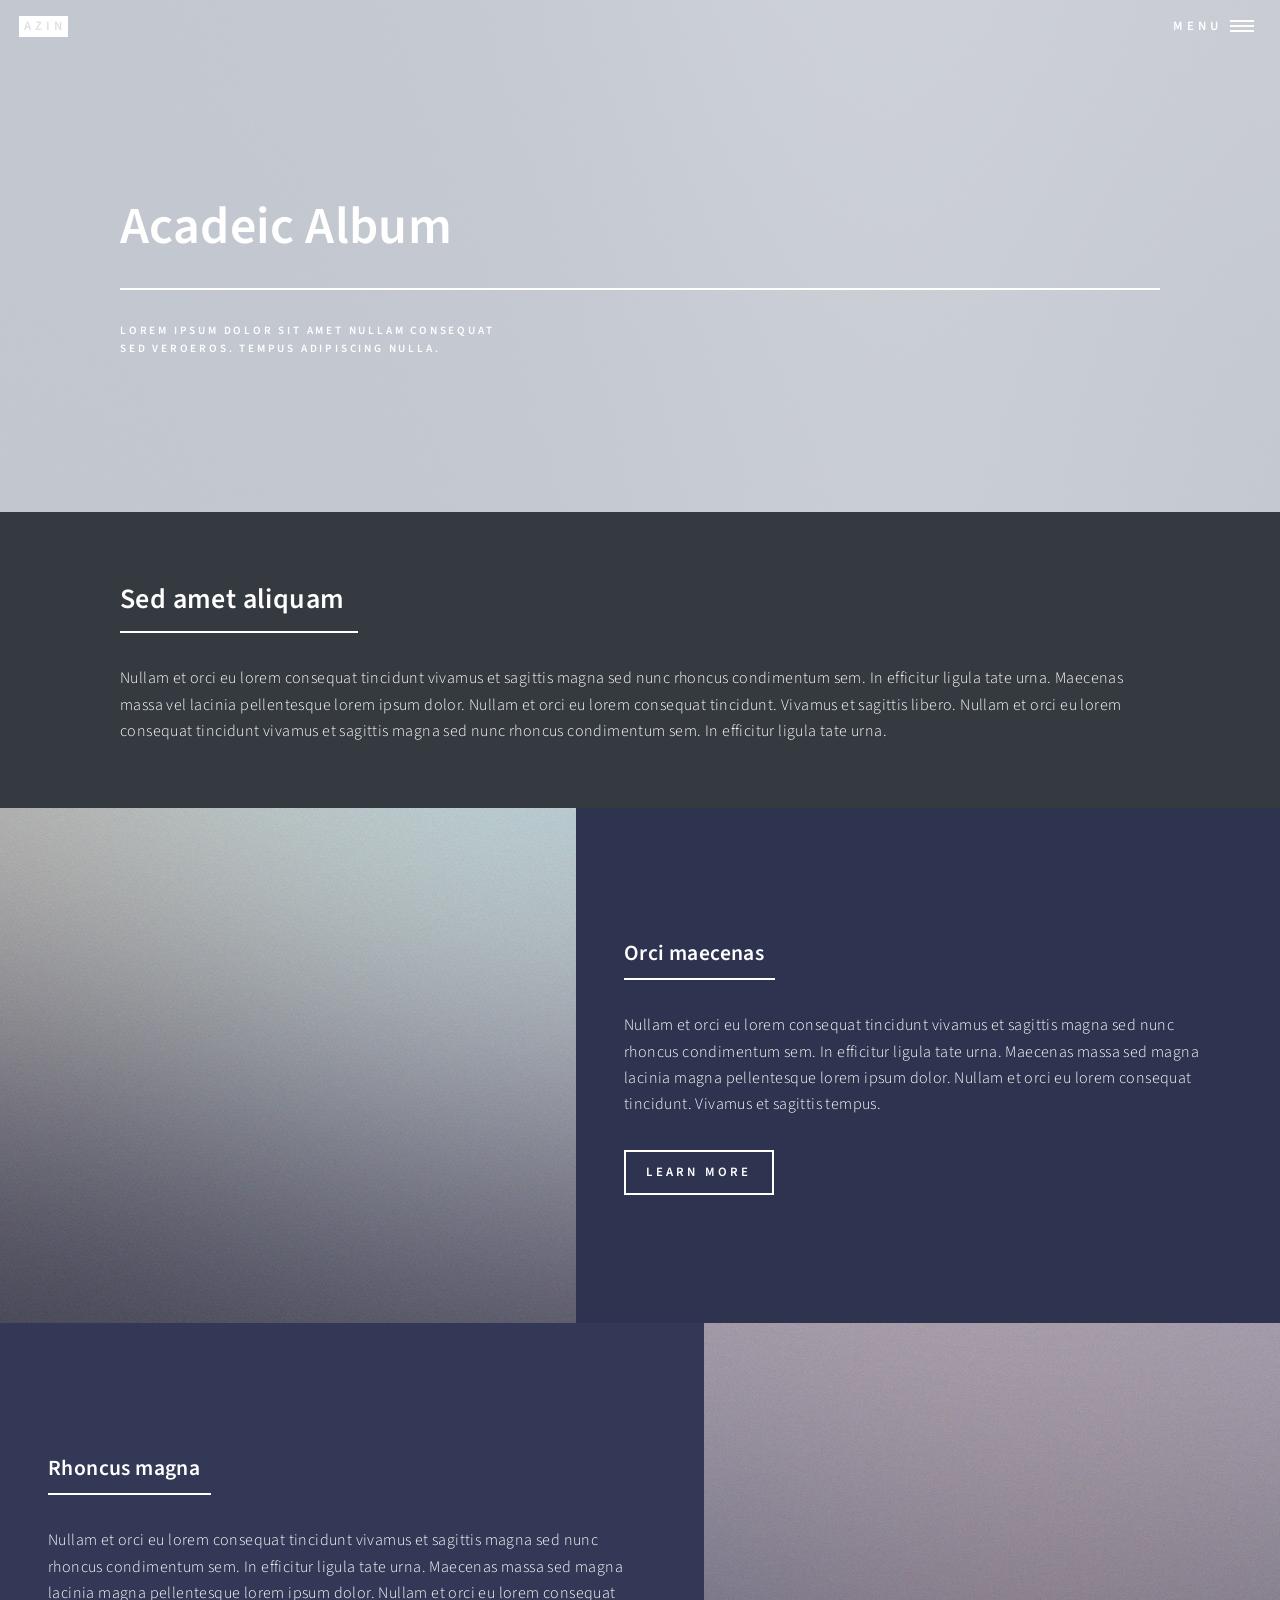
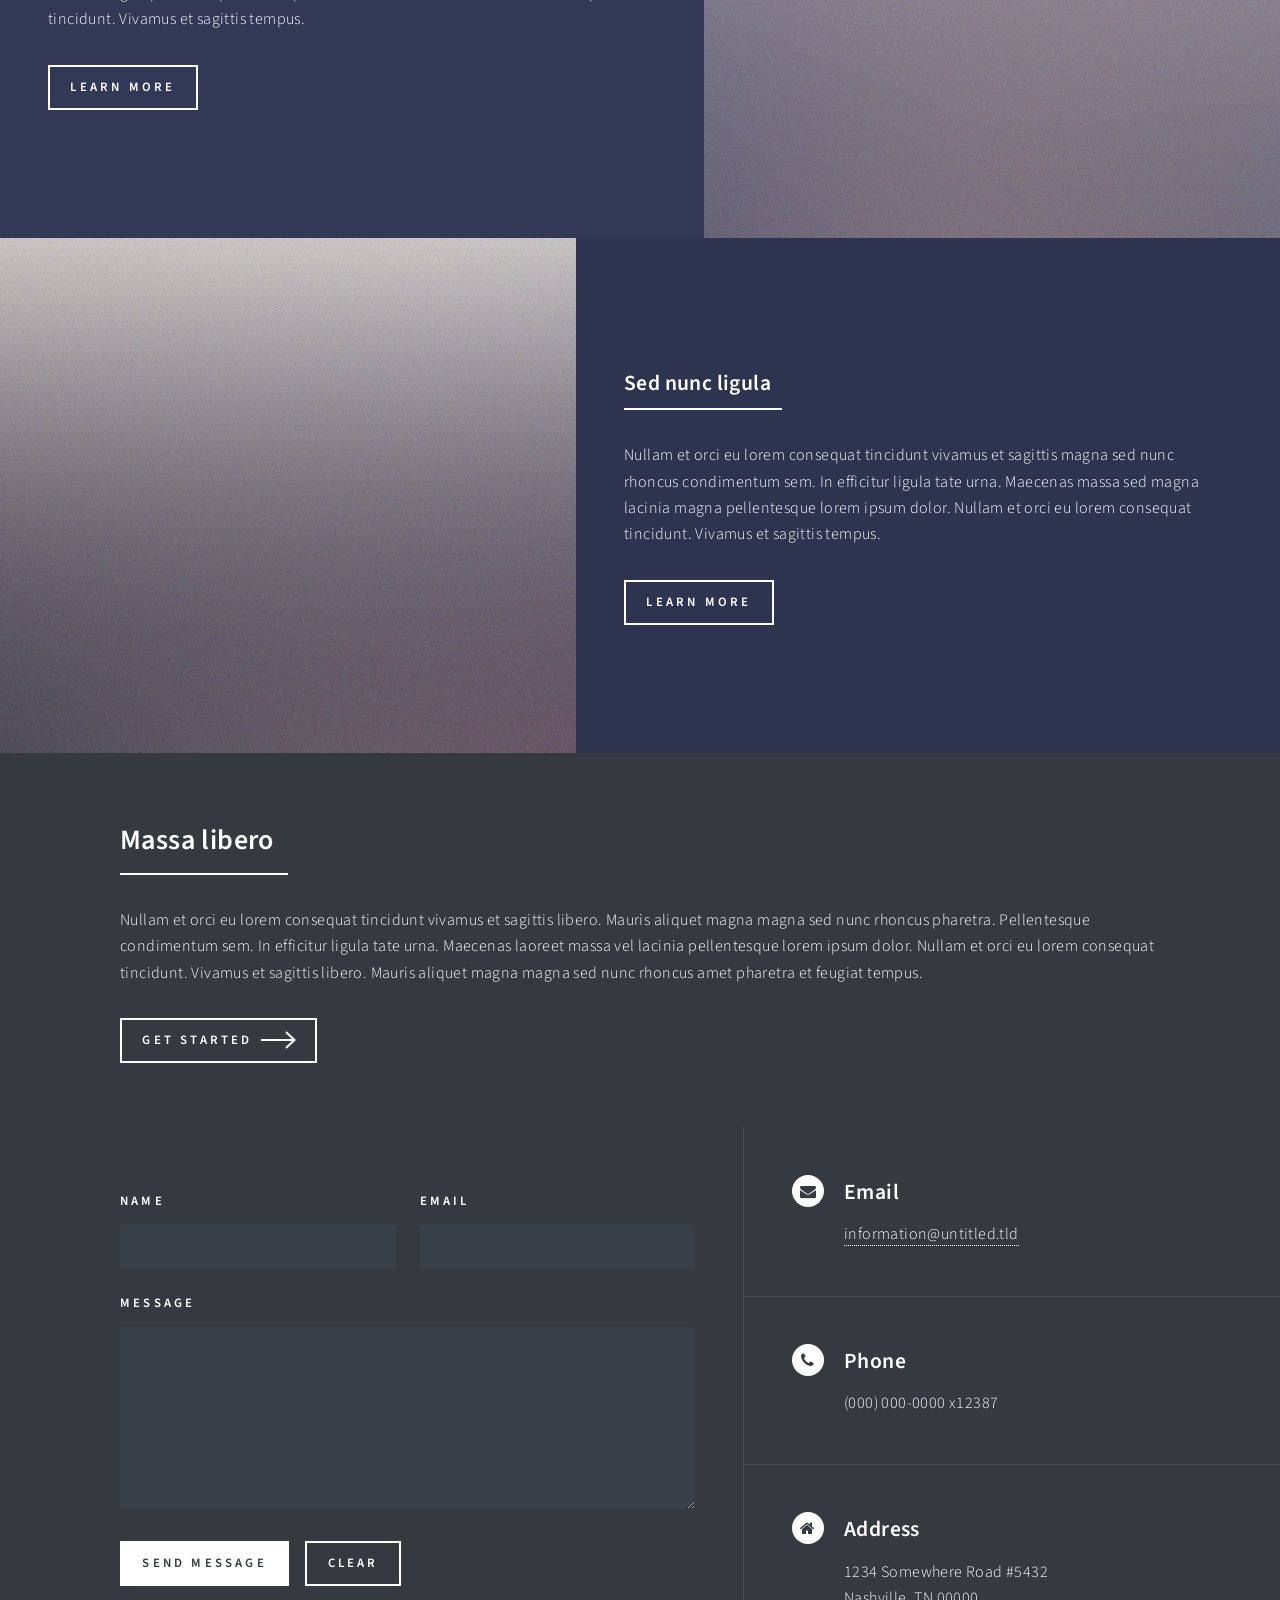
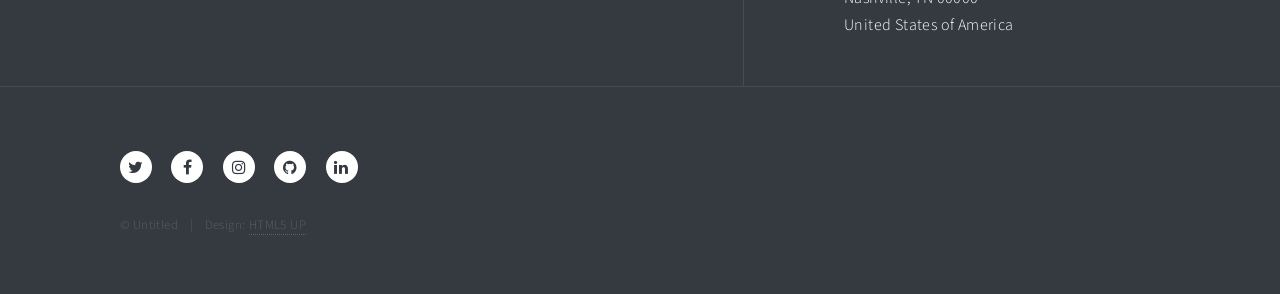
==== commit 0f1466ba: "Add files via upload" ====
--- a/academic-projects.html
+++ b/academic-projects.html
@@ -6,7 +6,7 @@
 -->
 <html>
 	<head>
-		<title>Academic Projects - Azin</title>
+		<title>Acadeic Album - Azin</title>
 		<meta charset="utf-8" />
 		<meta name="viewport" content="width=device-width, initial-scale=1, user-scalable=no" />
 		<link rel="stylesheet" href="assets/css/main.css" />
@@ -30,7 +30,7 @@
 					<nav id="menu">
 						<ul class="links">
 							<li><a href="index.html">Home</a></li>
-							<li><a href="academic-projects.html">Academic Projects</a></li>
+							<li><a href="academic-projects.html">Acadeic Album</a></li>
 							<li><a href="sketches.html">Sketches</a></li>
 							<li><a href="photographies.html">Photographies</a></li>
 						</ul>
@@ -48,7 +48,7 @@
 								<img src="images/pic07.jpg" alt="" />
 							</span>
 							<header class="major">
-								<h1>Academic Projects</h1>
+								<h1>Acadeic Album</h1>
 							</header>
 							<div class="content">
 								<p>Lorem ipsum dolor sit amet nullam consequat<br />
